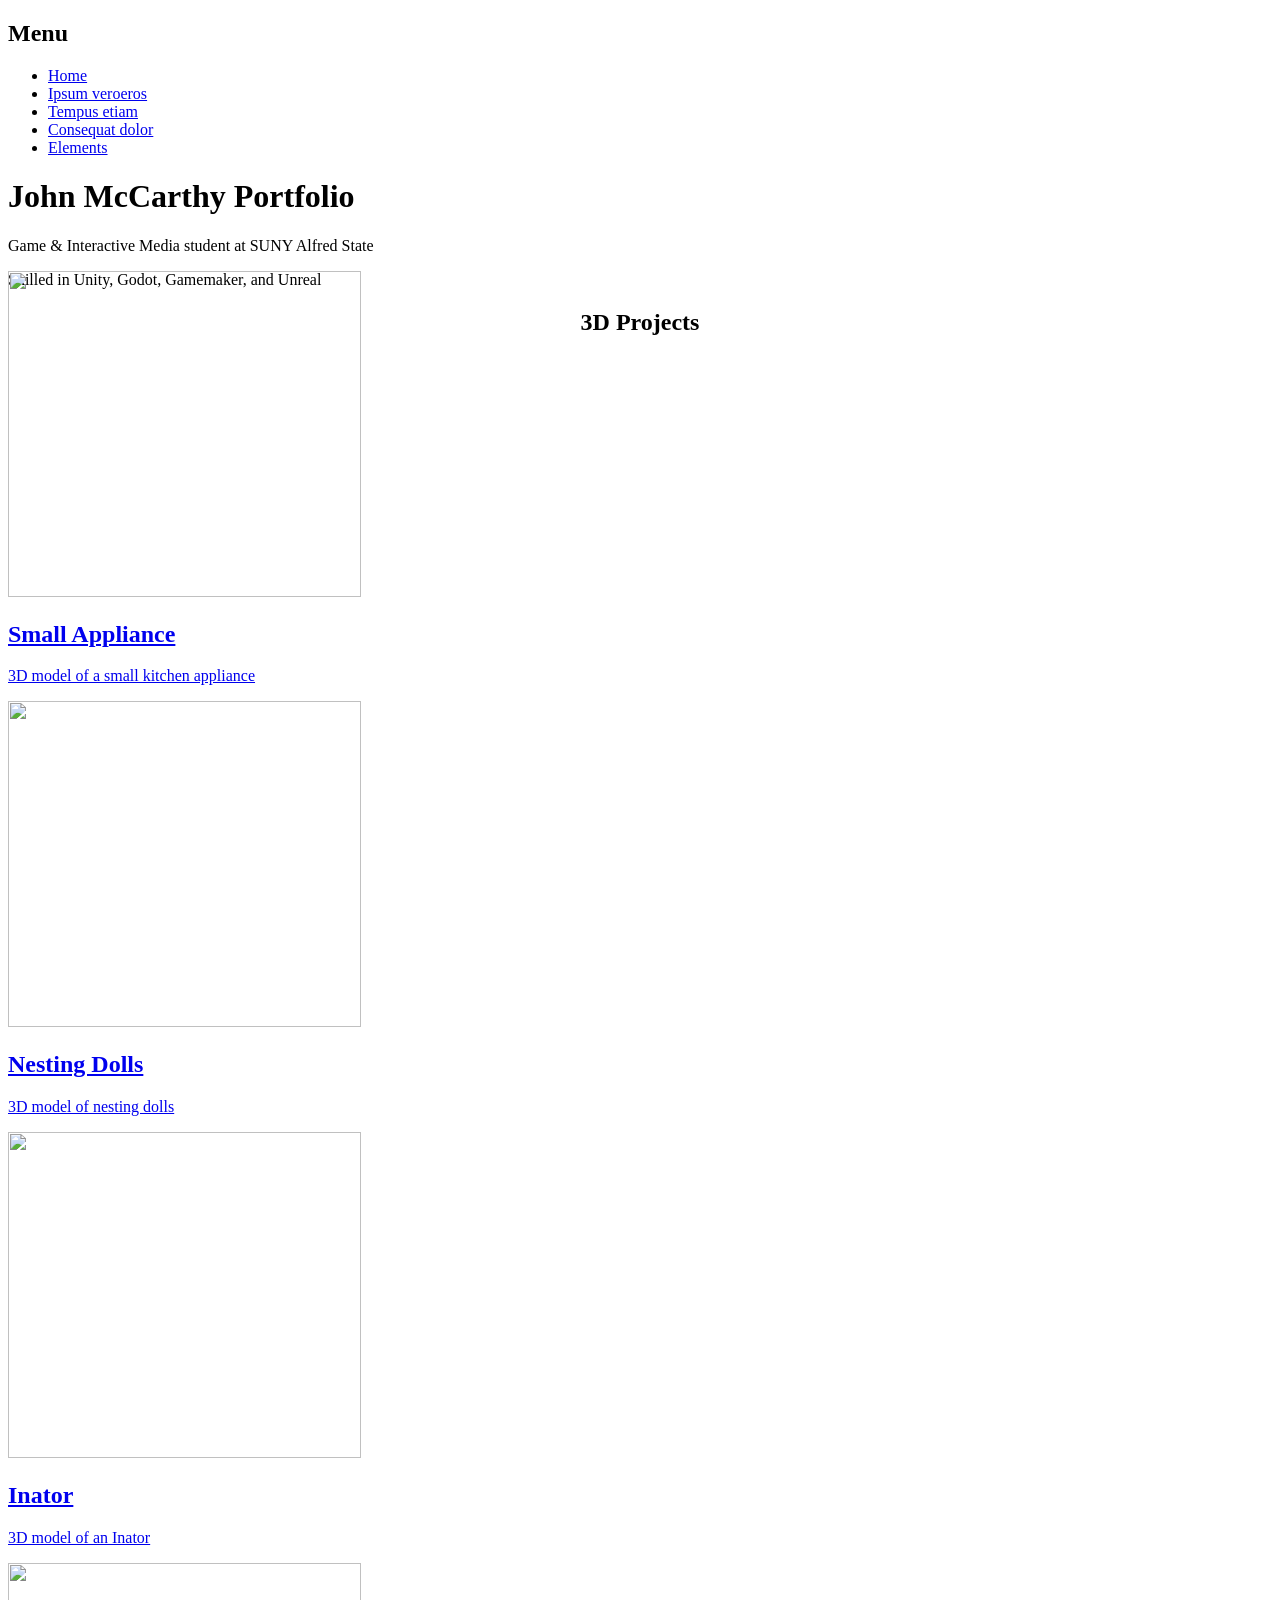
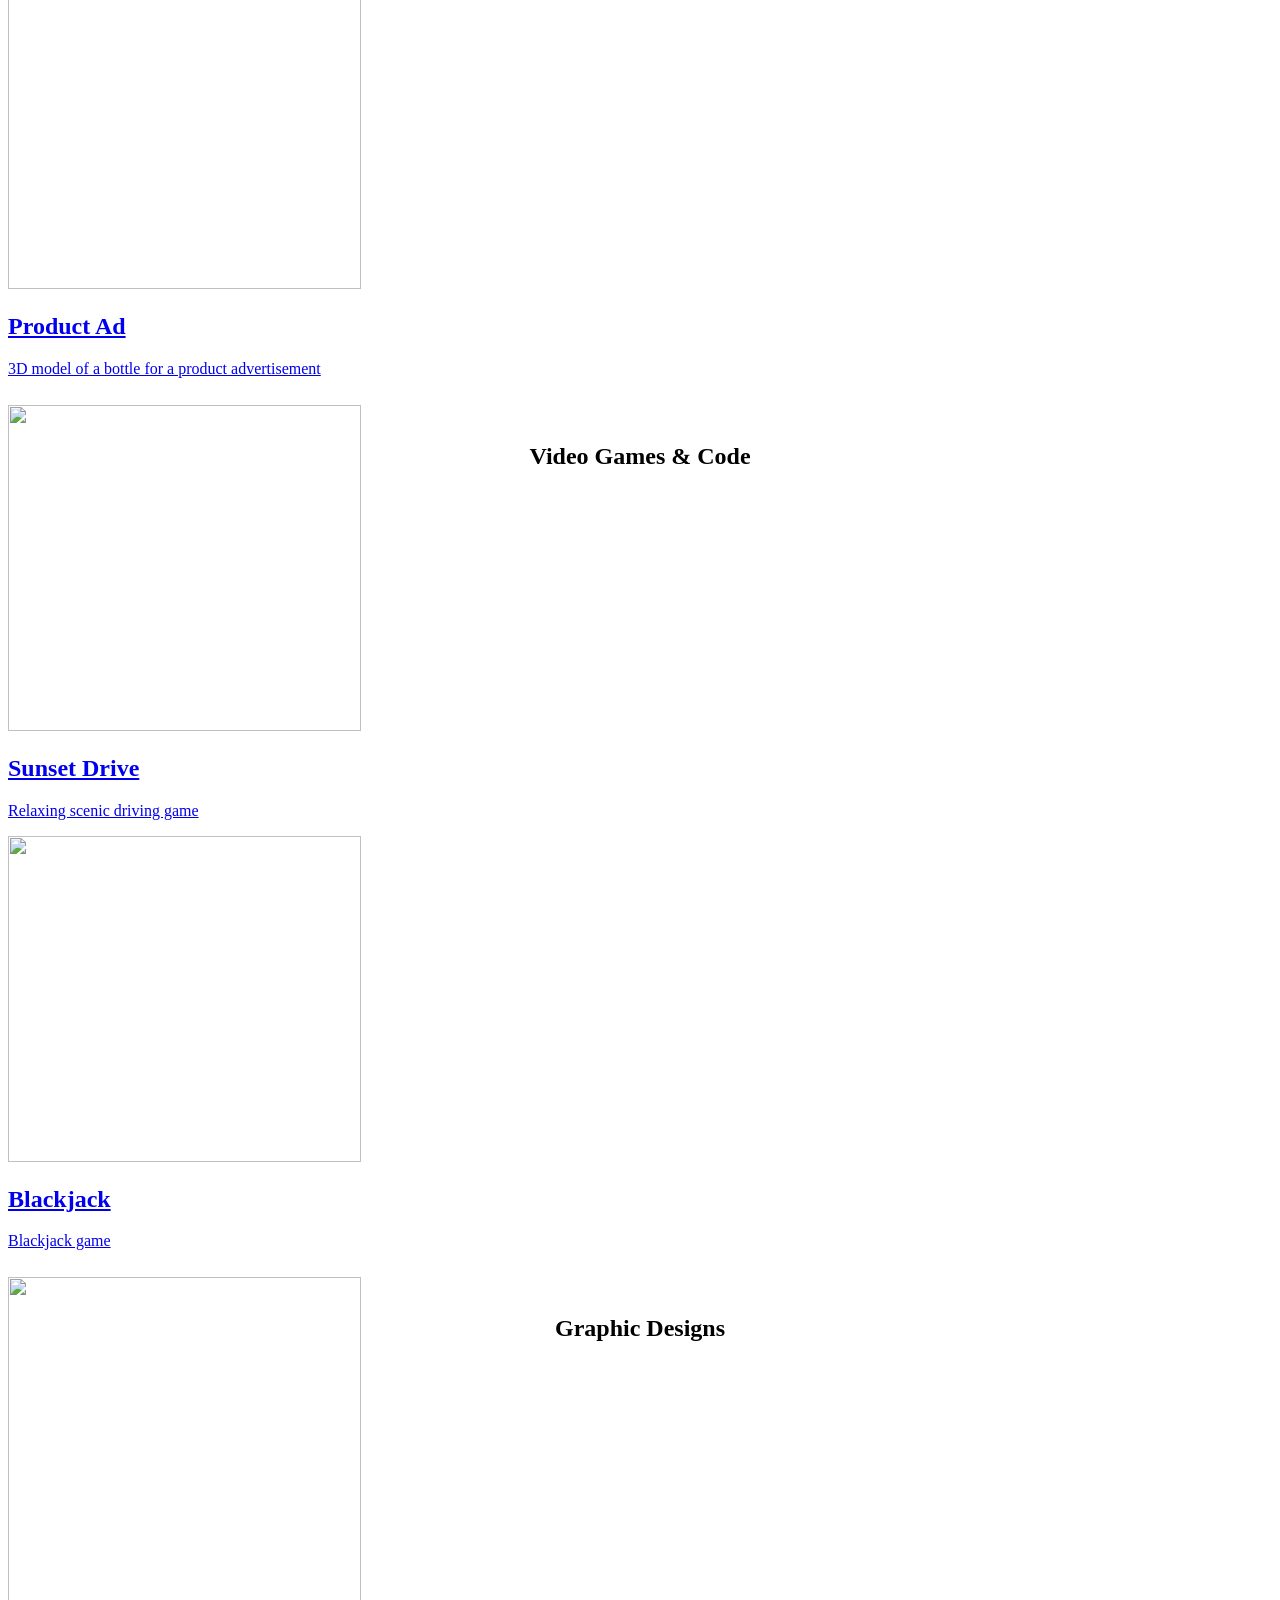
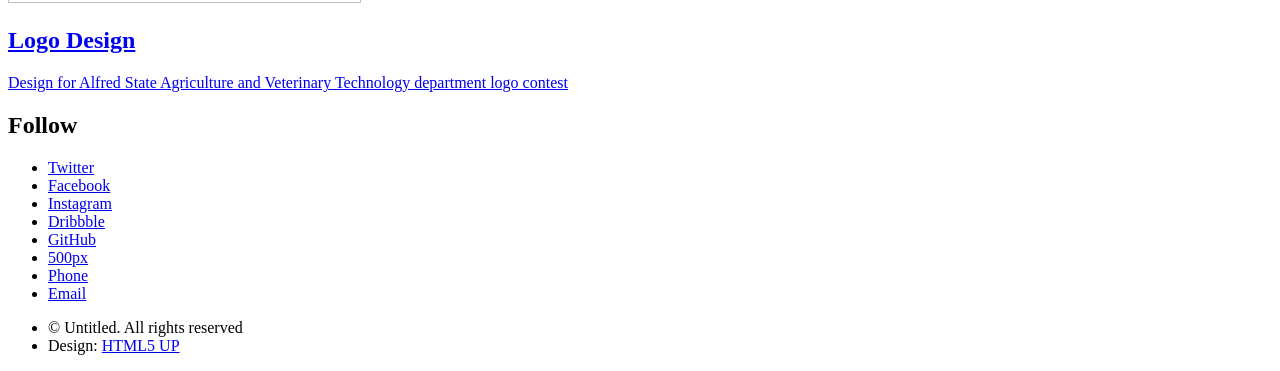
==== index.html @ ac91516c "Add files via upload Initial addition" ====
<!DOCTYPE HTML>
<!--
	Phantom by HTML5 UP
	html5up.net | @ajlkn
	Free for personal and commercial use under the CCA 3.0 license (html5up.net/license)
-->
<html>
	<head>
		<title>John McCarthy Portfolio</title>
		<meta charset="utf-8" />
		<meta name="viewport" content="width=device-width, initial-scale=1, user-scalable=no" />
		<link rel="stylesheet" href="css/main.css" />
		<noscript><link rel="stylesheet" href="css/noscript.css" /></noscript>
	</head>
	<body class="is-preload">
		<!-- Wrapper -->
			<div id="wrapper">

				<!-- Header -->
					<header id="header">
						<div class="inner">

							<!-- Logo 
								<a href="index.html" class="logo">
									<span class="symbol"><img src="images/logo.svg" alt="" /></span><span class="title">John McCarthy Portfolio</span>
								</a>-->

							<!-- Nav
								<nav>
									<ul>
										<li><a href="#menu">Menu</a></li>
									</ul>
								</nav>-->

						</div>
					</header>

				<!-- Menu -->
					<nav id="menu">
						<h2>Menu</h2>
						<ul>
							<li><a href="index.html">Home</a></li>
							<li><a href="generic.html">Ipsum veroeros</a></li>
							<li><a href="generic.html">Tempus etiam</a></li>
							<li><a href="generic.html">Consequat dolor</a></li>
							<li><a href="elements.html">Elements</a></li>
						</ul>
					</nav>

				<!-- Main -->
					<div id="main">
						<div class="inner">
							<header>
								<h1>John McCarthy Portfolio<a href="http://html5up.net"></a></h1>
								<p>Game & Interactive Media student at SUNY Alfred State</p>
								<p>Skilled in Unity, Godot, Gamemaker, and Unreal</p>
							</header>
							<h2 style = "text-align:center; margin-bottom: -65px;">3D Projects</h2>
							<section class="tiles">
								<article class="style1">
									<span class="image">
										<img src="https://res.cloudinary.com/dqn13m6me/image/upload/v1774966267/Microwave_ek4kqp.webp" alt="" width="353" height="326" />
									</span>
									<a href="smallappliance.html">
										<p></p>
										<h2>Small Appliance</h2>
										<div class="content">
											<p>3D model of a small kitchen appliance</p>
										</div>
									</a>
								</article>
								<article class="style2">
									<span class="image">
										<img src="https://res.cloudinary.com/dqn13m6me/image/upload/v1774967499/HolidayQuiz2_eivzdq.webp" alt="" width="353" height="326"/>
									</span>
									<a href="nestingdolls.html">
										<h2>Nesting Dolls</h2>
										<div class="content">
											<p>3D model of nesting dolls</p>
										</div>
									</a>
								</article>
								<article class="style3">
									<span class="image">
										<img src="https://res.cloudinary.com/dqn13m6me/image/upload/v1775075497/Inator_Inator_hykp2u.webp" alt="" width = "353" height = "326" />
									</span>
									<a href="inator.html">
										<h2>Inator</h2>
										<div class="content">
											<p>3D model of an Inator</p>
										</div>
									</a>
								</article>
								<article class="style4">
									<span class="image">
										<img src="https://res.cloudinary.com/dqn13m6me/image/upload/v1775078269/ProductAd_BottleRender_sx4efv.webp" alt="" width = "353" height = "326"/>
									</span>
									<a href="productad.html">
										<h2>Product Ad</h2>
										<div class="content">
											<p>3D model of a bottle for a product advertisement</p>
										</div>
									</a>
								</article>
							</section>
							<h2 style="text-align: center; margin-bottom: -65px; margin-top:65px;">Video Games & Code</h2>
							<section class="tiles">
								<article class="style6">
									<span class="image">
										<img src="https://res.cloudinary.com/dqn13m6me/image/upload/v1775096473/CarGame_FinalRecording-ezgif.com-optimize_fww2ag.gif" alt="" width = "353" height = "326"/>
									</span>
									<a href="cargame.html">
										<p></p>
										<h2>Sunset Drive</h2>
										<div class="content">
											<p>Relaxing scenic driving game</p>
										</div>
									</a>
								</article>
								<article class="style6">
									<span class="image">
										<img src="https://res.cloudinary.com/dqn13m6me/image/upload/v1777858137/CardGame_PrototypeFinal_iygfeg.gif" alt="" width = "353" height = "326"/>
									</span>
									<a href="blackjack.html">
										<p></p>
										<h2>Blackjack</h2>
										<div class="content">
											<p>Blackjack game</p>
										</div>
									</a>
								</article>
							</section>
							<h2 style="text-align: center; margin-bottom: -65px; margin-top:65px;">Graphic Designs</h2>
							<section class="tiles">
								<article class="style6">
									<span class="image">
										<img src="https://res.cloudinary.com/dqn13m6me/image/upload/v1777252427/McCarthyJohn_AGLogo1_tz6qyz.webp" alt="" width = "353" height = "326"/>
									</span>
									<a href="logodesign.html">
										<p></p>
										<h2>Logo Design</h2>
										<div class="content">
											<p>Design for Alfred State Agriculture and Veterinary Technology department logo contest</p>
										</div>
									</a>
								</article>
							</section>
						</div>
					</div>

				<!-- Footer -->
					<footer id="footer">
						<div class="inner">
							
							
							<section>
								<h2>Follow</h2>
								<ul class="icons">
									<li><a href="#" class="icon brands style2 fa-twitter"><span class="label">Twitter</span></a></li>
									<li><a href="#" class="icon brands style2 fa-facebook-f"><span class="label">Facebook</span></a></li>
									<li><a href="#" class="icon brands style2 fa-instagram"><span class="label">Instagram</span></a></li>
									<li><a href="#" class="icon brands style2 fa-dribbble"><span class="label">Dribbble</span></a></li>
									<li><a href="#" class="icon brands style2 fa-github"><span class="label">GitHub</span></a></li>
									<li><a href="https://www.linkedin.com/in/john-mccarthy-a7384a397" class="icon brands style2 fa-linkedin"><span class="label">500px</span></a></li>
									<li><a href="#" class="icon solid style2 fa-phone"><span class="label">Phone</span></a></li>
									<li><a href="#" class="icon solid style2 fa-envelope"><span class="label">Email</span></a></li>
								</ul>
							</section>
							<ul class="copyright">
								<li>&copy; Untitled. All rights reserved</li><li>Design: <a href="http://html5up.net">HTML5 UP</a></li>
							</ul>
						</div>
					</footer>

			</div>

		<!-- Scripts -->
			<script src="js/jquery.min.js"></script>
			<script src="js/browser.min.js"></script>
			<script src="js/breakpoints.min.js"></script>
			<script src="js/util.js"></script>
			<script src="js/main.js"></script>

	</body>
</html>
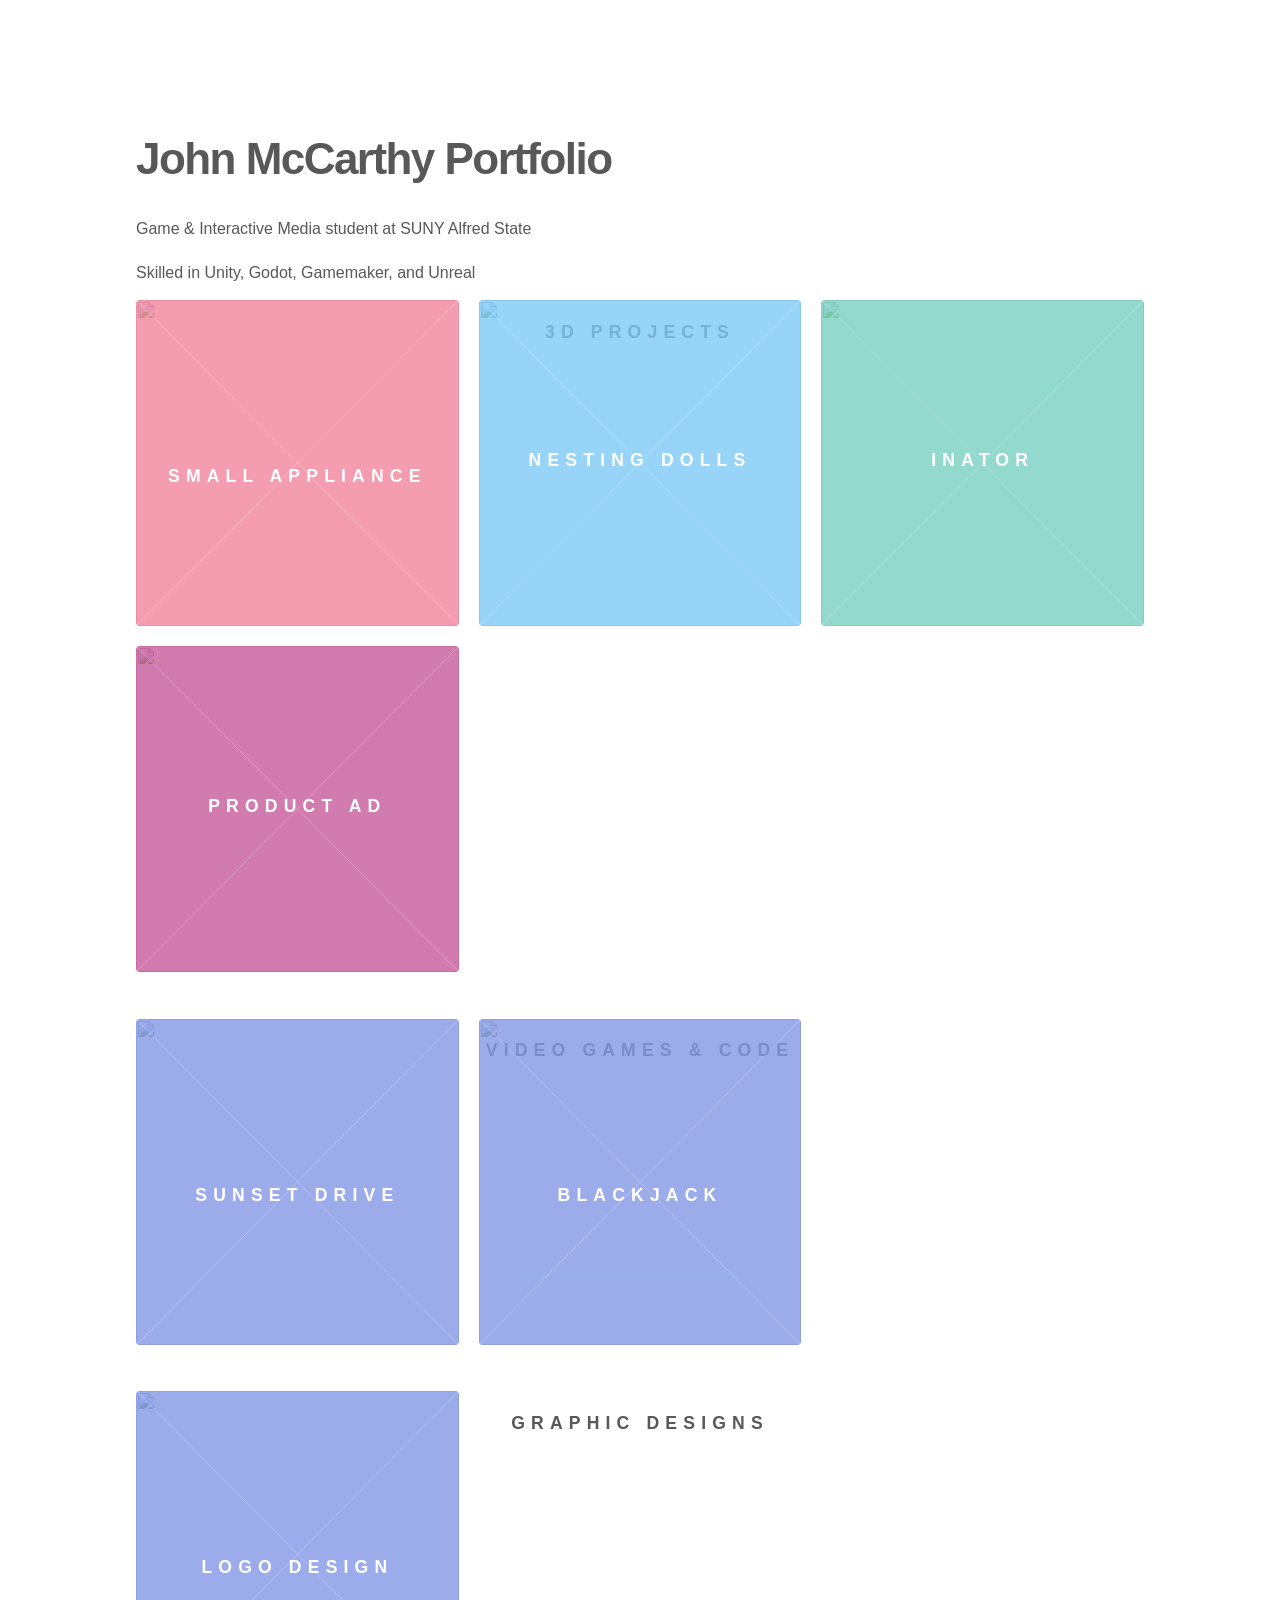
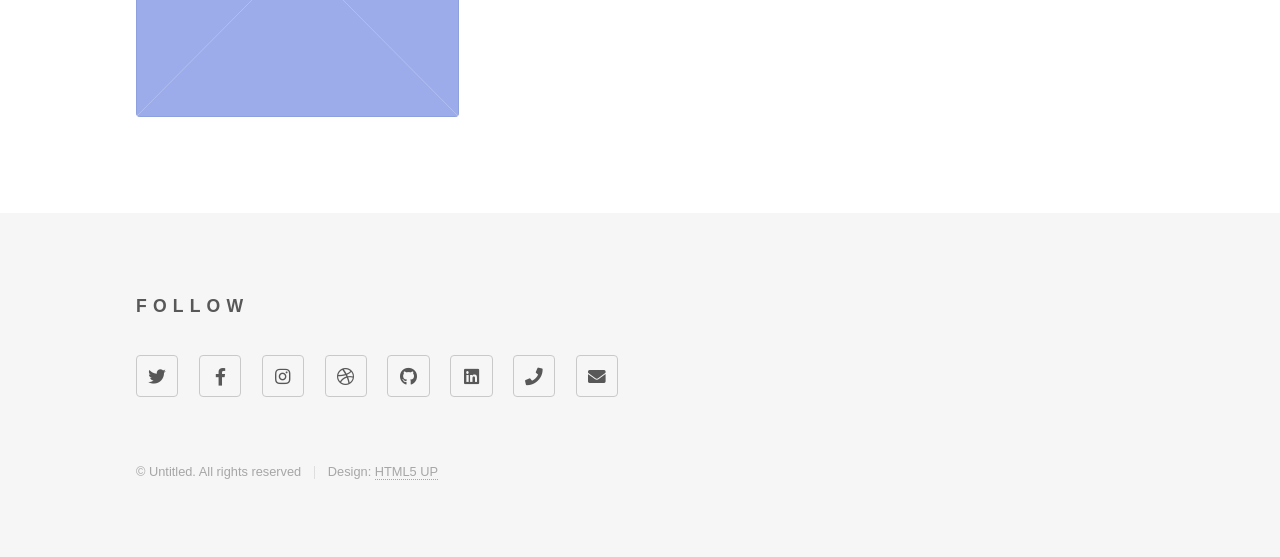
==== commit 50b6d176: "Add files via upload" ====
--- a/index.html
+++ b/index.html
@@ -9,8 +9,8 @@
 		<title>John McCarthy Portfolio</title>
 		<meta charset="utf-8" />
 		<meta name="viewport" content="width=device-width, initial-scale=1, user-scalable=no" />
-		<link rel="stylesheet" href="css/main.css" />
-		<noscript><link rel="stylesheet" href="css/noscript.css" /></noscript>
+		<link rel="stylesheet" href="assets/css/main.css" />
+		<noscript><link rel="stylesheet" href="assets/css/noscript.css" /></noscript>
 	</head>
 	<body class="is-preload">
 		<!-- Wrapper -->
@@ -175,11 +175,11 @@
 			</div>
 
 		<!-- Scripts -->
-			<script src="js/jquery.min.js"></script>
-			<script src="js/browser.min.js"></script>
-			<script src="js/breakpoints.min.js"></script>
-			<script src="js/util.js"></script>
-			<script src="js/main.js"></script>
+			<script src="assets/js/jquery.min.js"></script>
+			<script src="assets/js/browser.min.js"></script>
+			<script src="assets/js/breakpoints.min.js"></script>
+			<script src="assets/js/util.js"></script>
+			<script src="assets/js/main.js"></script>
 
 	</body>
 </html>
--- a/assets/css/main.css
+++ b/assets/css/main.css
@@ -0,0 +1,3358 @@
+@import url(fontawesome-all.min.css);
+@import url("https://fonts.googleapis.com/css?family=Source+Sans+Pro:300,700,900");
+
+/*
+	Phantom by HTML5 UP
+	html5up.net | @ajlkn
+	Free for personal and commercial use under the CCA 3.0 license (html5up.net/license)
+*/
+
+html, body, div, span, applet, object,
+iframe, h1, h2, h3, h4, h5, h6, p, blockquote,
+pre, a, abbr, acronym, address, big, cite,
+code, del, dfn, em, img, ins, kbd, q, s, samp,
+small, strike, strong, sub, sup, tt, var, b,
+u, i, center, dl, dt, dd, ol, ul, li, fieldset,
+form, label, legend, table, caption, tbody,
+tfoot, thead, tr, th, td, article, aside,
+canvas, details, embed, figure, figcaption,
+footer, header, hgroup, menu, nav, output, ruby,
+section, summary, time, mark, audio, video {
+	margin: 0;
+	padding: 0;
+	border: 0;
+	font-size: 100%;
+	font: inherit;
+	vertical-align: baseline;}
+
+article, aside, details, figcaption, figure,
+footer, header, hgroup, menu, nav, section {
+	display: block;}
+
+body {
+	line-height: 1;
+}
+
+ol, ul {
+	list-style: none;
+}
+
+blockquote, q {
+	quotes: none;
+}
+
+	blockquote:before, blockquote:after, q:before, q:after {
+		content: '';
+		content: none;
+	}
+
+table {
+	border-collapse: collapse;
+	border-spacing: 0;
+}
+
+body {
+	-webkit-text-size-adjust: none;
+}
+
+mark {
+	background-color: transparent;
+	color: inherit;
+}
+
+input::-moz-focus-inner {
+	border: 0;
+	padding: 0;
+}
+
+input, select, textarea {
+	-moz-appearance: none;
+	-webkit-appearance: none;
+	-ms-appearance: none;
+	appearance: none;
+}
+
+/* Basic */
+
+	@-ms-viewport {
+		width: device-width;
+	}
+
+	body {
+		-ms-overflow-style: scrollbar;
+	}
+
+	@media screen and (max-width: 480px) {
+
+		html, body {
+			min-width: 320px;
+		}
+
+	}
+
+	html {
+		box-sizing: border-box;
+	}
+
+	*, *:before, *:after {
+		box-sizing: inherit;
+	}
+
+	body {
+		background: #ffffff;
+	}
+
+		body.is-preload *, body.is-preload *:before, body.is-preload *:after {
+			-moz-animation: none !important;
+			-webkit-animation: none !important;
+			-ms-animation: none !important;
+			animation: none !important;
+			-moz-transition: none !important;
+			-webkit-transition: none !important;
+			-ms-transition: none !important;
+			transition: none !important;
+		}
+
+/* Type */
+
+	body, input, select, textarea {
+		color: #585858;
+		font-family: "Source Sans Pro", Helvetica, sans-serif;
+		font-size: 16pt;
+		font-weight: 300;
+		line-height: 1.75;
+	}
+
+		@media screen and (max-width: 1680px) {
+
+			body, input, select, textarea {
+				font-size: 14pt;
+			}
+
+		}
+
+		@media screen and (max-width: 1280px) {
+
+			body, input, select, textarea {
+				font-size: 12pt;
+			}
+
+		}
+
+	a {
+		-moz-transition: border-bottom-color 0.2s ease, color 0.2s ease;
+		-webkit-transition: border-bottom-color 0.2s ease, color 0.2s ease;
+		-ms-transition: border-bottom-color 0.2s ease, color 0.2s ease;
+		transition: border-bottom-color 0.2s ease, color 0.2s ease;
+		text-decoration: none;
+		color: #585858;
+		border-bottom: dotted 1px rgba(88, 88, 88, 0.5);
+	}
+
+		a:hover {
+			border-bottom-color: transparent;
+			color: #f2849e !important;
+		}
+
+	strong, b {
+		font-weight: 900;
+	}
+
+	em, i {
+		font-style: italic;
+	}
+
+	p {
+		margin: 0 0 2em 0;
+	}
+
+	h1 {
+		font-size: 2.75em;
+		font-weight: 700;
+		line-height: 1.3;
+		margin: 0 0 1em 0;
+		letter-spacing: -0.035em;
+	}
+
+		h1 a {
+			color: inherit;
+		}
+
+		@media screen and (max-width: 736px) {
+
+			h1 {
+				font-size: 2em;
+				margin: 0 0 1em 0;
+			}
+
+		}
+
+		@media screen and (max-width: 360px) {
+
+			h1 {
+				font-size: 1.75em;
+			}
+
+		}
+
+	h2, h3, h4, h5, h6 {
+		font-weight: 900;
+		line-height: 1.5;
+		margin: 0 0 2em 0;
+		text-transform: uppercase;
+		letter-spacing: 0.35em;
+	}
+
+		h2 a, h3 a, h4 a, h5 a, h6 a {
+			color: inherit;
+		}
+
+	h2 {
+		font-size: 1.1em;
+	}
+
+	h3 {
+		font-size: 1em;
+	}
+
+	h4 {
+		font-size: 0.8em;
+	}
+
+	h5 {
+		font-size: 0.8em;
+	}
+
+	h6 {
+		font-size: 0.8em;
+	}
+
+	@media screen and (max-width: 980px) {
+
+		h1 br, h2 br, h3 br, h4 br, h5 br, h6 br {
+			display: none;
+		}
+
+	}
+
+	@media screen and (max-width: 736px) {
+
+		h2 {
+			font-size: 1em;
+		}
+
+		h3 {
+			font-size: 0.8em;
+		}
+
+	}
+
+	sub {
+		font-size: 0.8em;
+		position: relative;
+		top: 0.5em;
+	}
+
+	sup {
+		font-size: 0.8em;
+		position: relative;
+		top: -0.5em;
+	}
+
+	blockquote {
+		border-left: solid 4px #c9c9c9;
+		font-style: italic;
+		margin: 0 0 2em 0;
+		padding: 0.5em 0 0.5em 2em;
+	}
+
+	code {
+		background: rgba(144, 144, 144, 0.075);
+		border-radius: 4px;
+		border: solid 1px #c9c9c9;
+		font-family: "Courier New", monospace;
+		font-size: 0.9em;
+		margin: 0 0.25em;
+		padding: 0.25em 0.65em;
+	}
+
+	pre {
+		-webkit-overflow-scrolling: touch;
+		font-family: "Courier New", monospace;
+		font-size: 0.9em;
+		margin: 0 0 2em 0;
+	}
+
+		pre code {
+			display: block;
+			line-height: 1.75;
+			padding: 1em 1.5em;
+			overflow-x: auto;
+		}
+
+	hr {
+		border: 0;
+		border-bottom: solid 1px #c9c9c9;
+		margin: 2em 0;
+	}
+
+		hr.major {
+			margin: 3em 0;
+		}
+
+	.align-left {
+		text-align: left;
+	}
+
+	.align-center {
+		text-align: center;
+	}
+
+	.align-right {
+		text-align: right;
+	}
+/* Container */
+
+	.container{
+		display : flex;
+		justify-content: center;
+		align-items: center;
+		margin-left: 50px;
+		margin-right: 50px;
+	}
+/* Row */
+
+	.row {
+		display: flex;
+		flex-wrap: wrap;
+		box-sizing: border-box;
+		align-items: stretch;
+	}
+
+		.row > * {
+			box-sizing: border-box;
+		}
+
+		.row.gtr-uniform > * > :last-child {
+			margin-bottom: 0;
+		}
+
+		.row.aln-left {
+			justify-content: flex-start;
+		}
+
+		.row.aln-center {
+			justify-content: center;
+		}
+
+		.row.aln-right {
+			justify-content: flex-end;
+		}
+
+		.row.aln-top {
+			align-items: flex-start;
+		}
+
+		.row.aln-middle {
+			align-items: center;
+		}
+
+		.row.aln-bottom {
+			align-items: flex-end;
+		}
+
+		.row > .imp {
+			order: -1;
+		}
+
+		.row > .col-1 {
+			width: 8.33333%;
+		}
+
+		.row > .off-1 {
+			margin-left: 8.33333%;
+		}
+
+		.row > .col-2 {
+			width: 16.66667%;
+		}
+
+		.row > .off-2 {
+			margin-left: 16.66667%;
+		}
+
+		.row > .col-3 {
+			width: 25%;
+		}
+
+		.row > .off-3 {
+			margin-left: 25%;
+		}
+
+		.row > .col-4 {
+			width: 33.33333%;
+		}
+
+		.row > .off-4 {
+			margin-left: 33.33333%;
+		}
+
+		.row > .col-5 {
+			width: 41.66667%;
+		}
+
+		.row > .off-5 {
+			margin-left: 41.66667%;
+		}
+
+		.row > .col-6 {
+			width: 50%;
+		}
+
+		.row > .off-6 {
+			margin-left: 50%;
+		}
+
+		.row > .col-7 {
+			width: 58.33333%;
+		}
+
+		.row > .off-7 {
+			margin-left: 58.33333%;
+		}
+
+		.row > .col-8 {
+			width: 66.66667%;
+		}
+
+		.row > .off-8 {
+			margin-left: 66.66667%;
+		}
+
+		.row > .col-9 {
+			width: 75%;
+		}
+
+		.row > .off-9 {
+			margin-left: 75%;
+		}
+
+		.row > .col-10 {
+			width: 83.33333%;
+		}
+
+		.row > .off-10 {
+			margin-left: 83.33333%;
+		}
+
+		.row > .col-11 {
+			width: 91.66667%;
+		}
+
+		.row > .off-11 {
+			margin-left: 91.66667%;
+		}
+
+		.row > .col-12 {
+			width: 100%;
+		}
+
+		.row > .off-12 {
+			margin-left: 100%;
+		}
+
+		.row.gtr-0 {
+			margin-top: 0;
+			margin-left: 0em;
+		}
+
+			.row.gtr-0 > * {
+				padding: 0 0 0 0em;
+			}
+
+			.row.gtr-0.gtr-uniform {
+				margin-top: 0em;
+			}
+
+				.row.gtr-0.gtr-uniform > * {
+					padding-top: 0em;
+				}
+
+		.row.gtr-25 {
+			margin-top: 0;
+			margin-left: -0.5em;
+		}
+
+			.row.gtr-25 > * {
+				padding: 0 0 0 0.5em;
+			}
+
+			.row.gtr-25.gtr-uniform {
+				margin-top: -0.5em;
+			}
+
+				.row.gtr-25.gtr-uniform > * {
+					padding-top: 0.5em;
+				}
+
+		.row.gtr-50 {
+			margin-top: 0;
+			margin-left: -1em;
+		}
+
+			.row.gtr-50 > * {
+				padding: 0 0 0 1em;
+			}
+
+			.row.gtr-50.gtr-uniform {
+				margin-top: -1em;
+			}
+
+				.row.gtr-50.gtr-uniform > * {
+					padding-top: 1em;
+				}
+
+		.row {
+			margin-top: 0;
+			margin-left: -2em;
+		}
+
+			.row > * {
+				padding: 0 0 0 2em;
+			}
+
+			.row.gtr-uniform {
+				margin-top: -2em;
+			}
+
+				.row.gtr-uniform > * {
+					padding-top: 2em;
+				}
+
+		.row.gtr-150 {
+			margin-top: 0;
+			margin-left: -3em;
+		}
+
+			.row.gtr-150 > * {
+				padding: 0 0 0 3em;
+			}
+
+			.row.gtr-150.gtr-uniform {
+				margin-top: -3em;
+			}
+
+				.row.gtr-150.gtr-uniform > * {
+					padding-top: 3em;
+				}
+
+		.row.gtr-200 {
+			margin-top: 0;
+			margin-left: -4em;
+		}
+
+			.row.gtr-200 > * {
+				padding: 0 0 0 4em;
+			}
+
+			.row.gtr-200.gtr-uniform {
+				margin-top: -4em;
+			}
+
+				.row.gtr-200.gtr-uniform > * {
+					padding-top: 4em;
+				}
+
+		@media screen and (max-width: 1680px) {
+
+			.row {
+				display: flex;
+				flex-wrap: wrap;
+				box-sizing: border-box;
+				align-items: stretch;
+			}
+
+				.row > * {
+					box-sizing: border-box;
+				}
+
+				.row.gtr-uniform > * > :last-child {
+					margin-bottom: 0;
+				}
+
+				.row.aln-left {
+					justify-content: flex-start;
+				}
+
+				.row.aln-center {
+					justify-content: center;
+				}
+
+				.row.aln-right {
+					justify-content: flex-end;
+				}
+
+				.row.aln-top {
+					align-items: flex-start;
+				}
+
+				.row.aln-middle {
+					align-items: center;
+				}
+
+				.row.aln-bottom {
+					align-items: flex-end;
+				}
+
+				.row > .imp-xlarge {
+					order: -1;
+				}
+
+				.row > .col-1-xlarge {
+					width: 8.33333%;
+				}
+
+				.row > .off-1-xlarge {
+					margin-left: 8.33333%;
+				}
+
+				.row > .col-2-xlarge {
+					width: 16.66667%;
+				}
+
+				.row > .off-2-xlarge {
+					margin-left: 16.66667%;
+				}
+
+				.row > .col-3-xlarge {
+					width: 25%;
+				}
+
+				.row > .off-3-xlarge {
+					margin-left: 25%;
+				}
+
+				.row > .col-4-xlarge {
+					width: 33.33333%;
+				}
+
+				.row > .off-4-xlarge {
+					margin-left: 33.33333%;
+				}
+
+				.row > .col-5-xlarge {
+					width: 41.66667%;
+				}
+
+				.row > .off-5-xlarge {
+					margin-left: 41.66667%;
+				}
+
+				.row > .col-6-xlarge {
+					width: 50%;
+				}
+
+				.row > .off-6-xlarge {
+					margin-left: 50%;
+				}
+
+				.row > .col-7-xlarge {
+					width: 58.33333%;
+				}
+
+				.row > .off-7-xlarge {
+					margin-left: 58.33333%;
+				}
+
+				.row > .col-8-xlarge {
+					width: 66.66667%;
+				}
+
+				.row > .off-8-xlarge {
+					margin-left: 66.66667%;
+				}
+
+				.row > .col-9-xlarge {
+					width: 75%;
+				}
+
+				.row > .off-9-xlarge {
+					margin-left: 75%;
+				}
+
+				.row > .col-10-xlarge {
+					width: 83.33333%;
+				}
+
+				.row > .off-10-xlarge {
+					margin-left: 83.33333%;
+				}
+
+				.row > .col-11-xlarge {
+					width: 91.66667%;
+				}
+
+				.row > .off-11-xlarge {
+					margin-left: 91.66667%;
+				}
+
+				.row > .col-12-xlarge {
+					width: 100%;
+				}
+
+				.row > .off-12-xlarge {
+					margin-left: 100%;
+				}
+
+				.row.gtr-0 {
+					margin-top: 0;
+					margin-left: 0em;
+				}
+
+					.row.gtr-0 > * {
+						padding: 0 0 0 0em;
+					}
+
+					.row.gtr-0.gtr-uniform {
+						margin-top: 0em;
+					}
+
+						.row.gtr-0.gtr-uniform > * {
+							padding-top: 0em;
+						}
+
+				.row.gtr-25 {
+					margin-top: 0;
+					margin-left: -0.5em;
+				}
+
+					.row.gtr-25 > * {
+						padding: 0 0 0 0.5em;
+					}
+
+					.row.gtr-25.gtr-uniform {
+						margin-top: -0.5em;
+					}
+
+						.row.gtr-25.gtr-uniform > * {
+							padding-top: 0.5em;
+						}
+
+				.row.gtr-50 {
+					margin-top: 0;
+					margin-left: -1em;
+				}
+
+					.row.gtr-50 > * {
+						padding: 0 0 0 1em;
+					}
+
+					.row.gtr-50.gtr-uniform {
+						margin-top: -1em;
+					}
+
+						.row.gtr-50.gtr-uniform > * {
+							padding-top: 1em;
+						}
+
+				.row {
+					margin-top: 0;
+					margin-left: -2em;
+				}
+
+					.row > * {
+						padding: 0 0 0 2em;
+					}
+
+					.row.gtr-uniform {
+						margin-top: -2em;
+					}
+
+						.row.gtr-uniform > * {
+							padding-top: 2em;
+						}
+
+				.row.gtr-150 {
+					margin-top: 0;
+					margin-left: -3em;
+				}
+
+					.row.gtr-150 > * {
+						padding: 0 0 0 3em;
+					}
+
+					.row.gtr-150.gtr-uniform {
+						margin-top: -3em;
+					}
+
+						.row.gtr-150.gtr-uniform > * {
+							padding-top: 3em;
+						}
+
+				.row.gtr-200 {
+					margin-top: 0;
+					margin-left: -4em;
+				}
+
+					.row.gtr-200 > * {
+						padding: 0 0 0 4em;
+					}
+
+					.row.gtr-200.gtr-uniform {
+						margin-top: -4em;
+					}
+
+						.row.gtr-200.gtr-uniform > * {
+							padding-top: 4em;
+						}
+
+		}
+
+		@media screen and (max-width: 1280px) {
+
+			.row {
+				display: flex;
+				flex-wrap: wrap;
+				box-sizing: border-box;
+				align-items: stretch;
+			}
+
+				.row > * {
+					box-sizing: border-box;
+				}
+
+				.row.gtr-uniform > * > :last-child {
+					margin-bottom: 0;
+				}
+
+				.row.aln-left {
+					justify-content: flex-start;
+				}
+
+				.row.aln-center {
+					justify-content: center;
+				}
+
+				.row.aln-right {
+					justify-content: flex-end;
+				}
+
+				.row.aln-top {
+					align-items: flex-start;
+				}
+
+				.row.aln-middle {
+					align-items: center;
+				}
+
+				.row.aln-bottom {
+					align-items: flex-end;
+				}
+
+				.row > .imp-large {
+					order: -1;
+				}
+
+				.row > .col-1-large {
+					width: 8.33333%;
+				}
+
+				.row > .off-1-large {
+					margin-left: 8.33333%;
+				}
+
+				.row > .col-2-large {
+					width: 16.66667%;
+				}
+
+				.row > .off-2-large {
+					margin-left: 16.66667%;
+				}
+
+				.row > .col-3-large {
+					width: 25%;
+				}
+
+				.row > .off-3-large {
+					margin-left: 25%;
+				}
+
+				.row > .col-4-large {
+					width: 33.33333%;
+				}
+
+				.row > .off-4-large {
+					margin-left: 33.33333%;
+				}
+
+				.row > .col-5-large {
+					width: 41.66667%;
+				}
+
+				.row > .off-5-large {
+					margin-left: 41.66667%;
+				}
+
+				.row > .col-6-large {
+					width: 50%;
+				}
+
+				.row > .off-6-large {
+					margin-left: 50%;
+				}
+
+				.row > .col-7-large {
+					width: 58.33333%;
+				}
+
+				.row > .off-7-large {
+					margin-left: 58.33333%;
+				}
+
+				.row > .col-8-large {
+					width: 66.66667%;
+				}
+
+				.row > .off-8-large {
+					margin-left: 66.66667%;
+				}
+
+				.row > .col-9-large {
+					width: 75%;
+				}
+
+				.row > .off-9-large {
+					margin-left: 75%;
+				}
+
+				.row > .col-10-large {
+					width: 83.33333%;
+				}
+
+				.row > .off-10-large {
+					margin-left: 83.33333%;
+				}
+
+				.row > .col-11-large {
+					width: 91.66667%;
+				}
+
+				.row > .off-11-large {
+					margin-left: 91.66667%;
+				}
+
+				.row > .col-12-large {
+					width: 100%;
+				}
+
+				.row > .off-12-large {
+					margin-left: 100%;
+				}
+
+				.row.gtr-0 {
+					margin-top: 0;
+					margin-left: 0em;
+				}
+
+					.row.gtr-0 > * {
+						padding: 0 0 0 0em;
+					}
+
+					.row.gtr-0.gtr-uniform {
+						margin-top: 0em;
+					}
+
+						.row.gtr-0.gtr-uniform > * {
+							padding-top: 0em;
+						}
+
+				.row.gtr-25 {
+					margin-top: 0;
+					margin-left: -0.5em;
+				}
+
+					.row.gtr-25 > * {
+						padding: 0 0 0 0.5em;
+					}
+
+					.row.gtr-25.gtr-uniform {
+						margin-top: -0.5em;
+					}
+
+						.row.gtr-25.gtr-uniform > * {
+							padding-top: 0.5em;
+						}
+
+				.row.gtr-50 {
+					margin-top: 0;
+					margin-left: -1em;
+				}
+
+					.row.gtr-50 > * {
+						padding: 0 0 0 1em;
+					}
+
+					.row.gtr-50.gtr-uniform {
+						margin-top: -1em;
+					}
+
+						.row.gtr-50.gtr-uniform > * {
+							padding-top: 1em;
+						}
+
+				.row {
+					margin-top: 0;
+					margin-left: -2em;
+				}
+
+					.row > * {
+						padding: 0 0 0 2em;
+					}
+
+					.row.gtr-uniform {
+						margin-top: -2em;
+					}
+
+						.row.gtr-uniform > * {
+							padding-top: 2em;
+						}
+
+				.row.gtr-150 {
+					margin-top: 0;
+					margin-left: -3em;
+				}
+
+					.row.gtr-150 > * {
+						padding: 0 0 0 3em;
+					}
+
+					.row.gtr-150.gtr-uniform {
+						margin-top: -3em;
+					}
+
+						.row.gtr-150.gtr-uniform > * {
+							padding-top: 3em;
+						}
+
+				.row.gtr-200 {
+					margin-top: 0;
+					margin-left: -4em;
+				}
+
+					.row.gtr-200 > * {
+						padding: 0 0 0 4em;
+					}
+
+					.row.gtr-200.gtr-uniform {
+						margin-top: -4em;
+					}
+
+						.row.gtr-200.gtr-uniform > * {
+							padding-top: 4em;
+						}
+
+		}
+
+		@media screen and (max-width: 980px) {
+
+			.row {
+				display: flex;
+				flex-wrap: wrap;
+				box-sizing: border-box;
+				align-items: stretch;
+			}
+
+				.row > * {
+					box-sizing: border-box;
+				}
+
+				.row.gtr-uniform > * > :last-child {
+					margin-bottom: 0;
+				}
+
+				.row.aln-left {
+					justify-content: flex-start;
+				}
+
+				.row.aln-center {
+					justify-content: center;
+				}
+
+				.row.aln-right {
+					justify-content: flex-end;
+				}
+
+				.row.aln-top {
+					align-items: flex-start;
+				}
+
+				.row.aln-middle {
+					align-items: center;
+				}
+
+				.row.aln-bottom {
+					align-items: flex-end;
+				}
+
+				.row > .imp-medium {
+					order: -1;
+				}
+
+				.row > .col-1-medium {
+					width: 8.33333%;
+				}
+
+				.row > .off-1-medium {
+					margin-left: 8.33333%;
+				}
+
+				.row > .col-2-medium {
+					width: 16.66667%;
+				}
+
+				.row > .off-2-medium {
+					margin-left: 16.66667%;
+				}
+
+				.row > .col-3-medium {
+					width: 25%;
+				}
+
+				.row > .off-3-medium {
+					margin-left: 25%;
+				}
+
+				.row > .col-4-medium {
+					width: 33.33333%;
+				}
+
+				.row > .off-4-medium {
+					margin-left: 33.33333%;
+				}
+
+				.row > .col-5-medium {
+					width: 41.66667%;
+				}
+
+				.row > .off-5-medium {
+					margin-left: 41.66667%;
+				}
+
+				.row > .col-6-medium {
+					width: 50%;
+				}
+
+				.row > .off-6-medium {
+					margin-left: 50%;
+				}
+
+				.row > .col-7-medium {
+					width: 58.33333%;
+				}
+
+				.row > .off-7-medium {
+					margin-left: 58.33333%;
+				}
+
+				.row > .col-8-medium {
+					width: 66.66667%;
+				}
+
+				.row > .off-8-medium {
+					margin-left: 66.66667%;
+				}
+
+				.row > .col-9-medium {
+					width: 75%;
+				}
+
+				.row > .off-9-medium {
+					margin-left: 75%;
+				}
+
+				.row > .col-10-medium {
+					width: 83.33333%;
+				}
+
+				.row > .off-10-medium {
+					margin-left: 83.33333%;
+				}
+
+				.row > .col-11-medium {
+					width: 91.66667%;
+				}
+
+				.row > .off-11-medium {
+					margin-left: 91.66667%;
+				}
+
+				.row > .col-12-medium {
+					width: 100%;
+				}
+
+				.row > .off-12-medium {
+					margin-left: 100%;
+				}
+
+				.row.gtr-0 {
+					margin-top: 0;
+					margin-left: 0em;
+				}
+
+					.row.gtr-0 > * {
+						padding: 0 0 0 0em;
+					}
+
+					.row.gtr-0.gtr-uniform {
+						margin-top: 0em;
+					}
+
+						.row.gtr-0.gtr-uniform > * {
+							padding-top: 0em;
+						}
+
+				.row.gtr-25 {
+					margin-top: 0;
+					margin-left: -0.375em;
+				}
+
+					.row.gtr-25 > * {
+						padding: 0 0 0 0.375em;
+					}
+
+					.row.gtr-25.gtr-uniform {
+						margin-top: -0.375em;
+					}
+
+						.row.gtr-25.gtr-uniform > * {
+							padding-top: 0.375em;
+						}
+
+				.row.gtr-50 {
+					margin-top: 0;
+					margin-left: -0.75em;
+				}
+
+					.row.gtr-50 > * {
+						padding: 0 0 0 0.75em;
+					}
+
+					.row.gtr-50.gtr-uniform {
+						margin-top: -0.75em;
+					}
+
+						.row.gtr-50.gtr-uniform > * {
+							padding-top: 0.75em;
+						}
+
+				.row {
+					margin-top: 0;
+					margin-left: -1.5em;
+				}
+
+					.row > * {
+						padding: 0 0 0 1.5em;
+					}
+
+					.row.gtr-uniform {
+						margin-top: -1.5em;
+					}
+
+						.row.gtr-uniform > * {
+							padding-top: 1.5em;
+						}
+
+				.row.gtr-150 {
+					margin-top: 0;
+					margin-left: -2.25em;
+				}
+
+					.row.gtr-150 > * {
+						padding: 0 0 0 2.25em;
+					}
+
+					.row.gtr-150.gtr-uniform {
+						margin-top: -2.25em;
+					}
+
+						.row.gtr-150.gtr-uniform > * {
+							padding-top: 2.25em;
+						}
+
+				.row.gtr-200 {
+					margin-top: 0;
+					margin-left: -3em;
+				}
+
+					.row.gtr-200 > * {
+						padding: 0 0 0 3em;
+					}
+
+					.row.gtr-200.gtr-uniform {
+						margin-top: -3em;
+					}
+
+						.row.gtr-200.gtr-uniform > * {
+							padding-top: 3em;
+						}
+
+		}
+
+		@media screen and (max-width: 736px) {
+
+			.row {
+				display: flex;
+				flex-wrap: wrap;
+				box-sizing: border-box;
+				align-items: stretch;
+			}
+
+				.row > * {
+					box-sizing: border-box;
+				}
+
+				.row.gtr-uniform > * > :last-child {
+					margin-bottom: 0;
+				}
+
+				.row.aln-left {
+					justify-content: flex-start;
+				}
+
+				.row.aln-center {
+					justify-content: center;
+				}
+
+				.row.aln-right {
+					justify-content: flex-end;
+				}
+
+				.row.aln-top {
+					align-items: flex-start;
+				}
+
+				.row.aln-middle {
+					align-items: center;
+				}
+
+				.row.aln-bottom {
+					align-items: flex-end;
+				}
+
+				.row > .imp-small {
+					order: -1;
+				}
+
+				.row > .col-1-small {
+					width: 8.33333%;
+				}
+
+				.row > .off-1-small {
+					margin-left: 8.33333%;
+				}
+
+				.row > .col-2-small {
+					width: 16.66667%;
+				}
+
+				.row > .off-2-small {
+					margin-left: 16.66667%;
+				}
+
+				.row > .col-3-small {
+					width: 25%;
+				}
+
+				.row > .off-3-small {
+					margin-left: 25%;
+				}
+
+				.row > .col-4-small {
+					width: 33.33333%;
+				}
+
+				.row > .off-4-small {
+					margin-left: 33.33333%;
+				}
+
+				.row > .col-5-small {
+					width: 41.66667%;
+				}
+
+				.row > .off-5-small {
+					margin-left: 41.66667%;
+				}
+
+				.row > .col-6-small {
+					width: 50%;
+				}
+
+				.row > .off-6-small {
+					margin-left: 50%;
+				}
+
+				.row > .col-7-small {
+					width: 58.33333%;
+				}
+
+				.row > .off-7-small {
+					margin-left: 58.33333%;
+				}
+
+				.row > .col-8-small {
+					width: 66.66667%;
+				}
+
+				.row > .off-8-small {
+					margin-left: 66.66667%;
+				}
+
+				.row > .col-9-small {
+					width: 75%;
+				}
+
+				.row > .off-9-small {
+					margin-left: 75%;
+				}
+
+				.row > .col-10-small {
+					width: 83.33333%;
+				}
+
+				.row > .off-10-small {
+					margin-left: 83.33333%;
+				}
+
+				.row > .col-11-small {
+					width: 91.66667%;
+				}
+
+				.row > .off-11-small {
+					margin-left: 91.66667%;
+				}
+
+				.row > .col-12-small {
+					width: 100%;
+				}
+
+				.row > .off-12-small {
+					margin-left: 100%;
+				}
+
+				.row.gtr-0 {
+					margin-top: 0;
+					margin-left: 0em;
+				}
+
+					.row.gtr-0 > * {
+						padding: 0 0 0 0em;
+					}
+
+					.row.gtr-0.gtr-uniform {
+						margin-top: 0em;
+					}
+
+						.row.gtr-0.gtr-uniform > * {
+							padding-top: 0em;
+						}
+
+				.row.gtr-25 {
+					margin-top: 0;
+					margin-left: -0.25em;
+				}
+
+					.row.gtr-25 > * {
+						padding: 0 0 0 0.25em;
+					}
+
+					.row.gtr-25.gtr-uniform {
+						margin-top: -0.25em;
+					}
+
+						.row.gtr-25.gtr-uniform > * {
+							padding-top: 0.25em;
+						}
+
+				.row.gtr-50 {
+					margin-top: 0;
+					margin-left: -0.5em;
+				}
+
+					.row.gtr-50 > * {
+						padding: 0 0 0 0.5em;
+					}
+
+					.row.gtr-50.gtr-uniform {
+						margin-top: -0.5em;
+					}
+
+						.row.gtr-50.gtr-uniform > * {
+							padding-top: 0.5em;
+						}
+
+				.row {
+					margin-top: 0;
+					margin-left: -1em;
+				}
+
+					.row > * {
+						padding: 0 0 0 1em;
+					}
+
+					.row.gtr-uniform {
+						margin-top: -1em;
+					}
+
+						.row.gtr-uniform > * {
+							padding-top: 1em;
+						}
+
+				.row.gtr-150 {
+					margin-top: 0;
+					margin-left: -1.5em;
+				}
+
+					.row.gtr-150 > * {
+						padding: 0 0 0 1.5em;
+					}
+
+					.row.gtr-150.gtr-uniform {
+						margin-top: -1.5em;
+					}
+
+						.row.gtr-150.gtr-uniform > * {
+							padding-top: 1.5em;
+						}
+
+				.row.gtr-200 {
+					margin-top: 0;
+					margin-left: -2em;
+				}
+
+					.row.gtr-200 > * {
+						padding: 0 0 0 2em;
+					}
+
+					.row.gtr-200.gtr-uniform {
+						margin-top: -2em;
+					}
+
+						.row.gtr-200.gtr-uniform > * {
+							padding-top: 2em;
+						}
+
+		}
+
+		@media screen and (max-width: 480px) {
+
+			.row {
+				display: flex;
+				flex-wrap: wrap;
+				box-sizing: border-box;
+				align-items: stretch;
+			}
+
+				.row > * {
+					box-sizing: border-box;
+				}
+
+				.row.gtr-uniform > * > :last-child {
+					margin-bottom: 0;
+				}
+
+				.row.aln-left {
+					justify-content: flex-start;
+				}
+
+				.row.aln-center {
+					justify-content: center;
+				}
+
+				.row.aln-right {
+					justify-content: flex-end;
+				}
+
+				.row.aln-top {
+					align-items: flex-start;
+				}
+
+				.row.aln-middle {
+					align-items: center;
+				}
+
+				.row.aln-bottom {
+					align-items: flex-end;
+				}
+
+				.row > .imp-xsmall {
+					order: -1;
+				}
+
+				.row > .col-1-xsmall {
+					width: 8.33333%;
+				}
+
+				.row > .off-1-xsmall {
+					margin-left: 8.33333%;
+				}
+
+				.row > .col-2-xsmall {
+					width: 16.66667%;
+				}
+
+				.row > .off-2-xsmall {
+					margin-left: 16.66667%;
+				}
+
+				.row > .col-3-xsmall {
+					width: 25%;
+				}
+
+				.row > .off-3-xsmall {
+					margin-left: 25%;
+				}
+
+				.row > .col-4-xsmall {
+					width: 33.33333%;
+				}
+
+				.row > .off-4-xsmall {
+					margin-left: 33.33333%;
+				}
+
+				.row > .col-5-xsmall {
+					width: 41.66667%;
+				}
+
+				.row > .off-5-xsmall {
+					margin-left: 41.66667%;
+				}
+
+				.row > .col-6-xsmall {
+					width: 50%;
+				}
+
+				.row > .off-6-xsmall {
+					margin-left: 50%;
+				}
+
+				.row > .col-7-xsmall {
+					width: 58.33333%;
+				}
+
+				.row > .off-7-xsmall {
+					margin-left: 58.33333%;
+				}
+
+				.row > .col-8-xsmall {
+					width: 66.66667%;
+				}
+
+				.row > .off-8-xsmall {
+					margin-left: 66.66667%;
+				}
+
+				.row > .col-9-xsmall {
+					width: 75%;
+				}
+
+				.row > .off-9-xsmall {
+					margin-left: 75%;
+				}
+
+				.row > .col-10-xsmall {
+					width: 83.33333%;
+				}
+
+				.row > .off-10-xsmall {
+					margin-left: 83.33333%;
+				}
+
+				.row > .col-11-xsmall {
+					width: 91.66667%;
+				}
+
+				.row > .off-11-xsmall {
+					margin-left: 91.66667%;
+				}
+
+				.row > .col-12-xsmall {
+					width: 100%;
+				}
+
+				.row > .off-12-xsmall {
+					margin-left: 100%;
+				}
+
+				.row.gtr-0 {
+					margin-top: 0;
+					margin-left: 0em;
+				}
+
+					.row.gtr-0 > * {
+						padding: 0 0 0 0em;
+					}
+
+					.row.gtr-0.gtr-uniform {
+						margin-top: 0em;
+					}
+
+						.row.gtr-0.gtr-uniform > * {
+							padding-top: 0em;
+						}
+
+				.row.gtr-25 {
+					margin-top: 0;
+					margin-left: -0.25em;
+				}
+
+					.row.gtr-25 > * {
+						padding: 0 0 0 0.25em;
+					}
+
+					.row.gtr-25.gtr-uniform {
+						margin-top: -0.25em;
+					}
+
+						.row.gtr-25.gtr-uniform > * {
+							padding-top: 0.25em;
+						}
+
+				.row.gtr-50 {
+					margin-top: 0;
+					margin-left: -0.5em;
+				}
+
+					.row.gtr-50 > * {
+						padding: 0 0 0 0.5em;
+					}
+
+					.row.gtr-50.gtr-uniform {
+						margin-top: -0.5em;
+					}
+
+						.row.gtr-50.gtr-uniform > * {
+							padding-top: 0.5em;
+						}
+
+				.row {
+					margin-top: 0;
+					margin-left: -1em;
+				}
+
+					.row > * {
+						padding: 0 0 0 1em;
+					}
+
+					.row.gtr-uniform {
+						margin-top: -1em;
+					}
+
+						.row.gtr-uniform > * {
+							padding-top: 1em;
+						}
+
+				.row.gtr-150 {
+					margin-top: 0;
+					margin-left: -1.5em;
+				}
+
+					.row.gtr-150 > * {
+						padding: 0 0 0 1.5em;
+					}
+
+					.row.gtr-150.gtr-uniform {
+						margin-top: -1.5em;
+					}
+
+						.row.gtr-150.gtr-uniform > * {
+							padding-top: 1.5em;
+						}
+
+				.row.gtr-200 {
+					margin-top: 0;
+					margin-left: -2em;
+				}
+
+					.row.gtr-200 > * {
+						padding: 0 0 0 2em;
+					}
+
+					.row.gtr-200.gtr-uniform {
+						margin-top: -2em;
+					}
+
+						.row.gtr-200.gtr-uniform > * {
+							padding-top: 2em;
+						}
+
+		}
+
+/* Section/Article */
+
+	section.special, article.special {
+		text-align: center;
+	}
+
+	header p {
+		margin-top: -1em;
+	}
+
+	@media screen and (max-width: 736px) {
+
+		header p {
+			margin-top: 0;
+		}
+
+	}
+
+/* Icon */
+
+	.icon {
+		text-decoration: none;
+		border-bottom: none;
+		position: relative;
+	}
+
+		.icon:before {
+			-moz-osx-font-smoothing: grayscale;
+			-webkit-font-smoothing: antialiased;
+			display: inline-block;
+			font-style: normal;
+			font-variant: normal;
+			text-rendering: auto;
+			line-height: 1;
+			text-transform: none !important;
+			font-family: 'Font Awesome 5 Free';
+			font-weight: 400;
+		}
+
+		.icon > .label {
+			display: none;
+		}
+
+		.icon:before {
+			line-height: inherit;
+		}
+
+		.icon.solid:before {
+			font-weight: 900;
+		}
+
+		.icon.brands:before {
+			font-family: 'Font Awesome 5 Brands';
+		}
+
+		.icon.style2 {
+			-moz-transition: background-color 0.2s ease-in-out, color 0.2s ease-in-out, border-color 0.2s ease-in-out;
+			-webkit-transition: background-color 0.2s ease-in-out, color 0.2s ease-in-out, border-color 0.2s ease-in-out;
+			-ms-transition: background-color 0.2s ease-in-out, color 0.2s ease-in-out, border-color 0.2s ease-in-out;
+			transition: background-color 0.2s ease-in-out, color 0.2s ease-in-out, border-color 0.2s ease-in-out;
+			background-color: transparent;
+			border: solid 1px #c9c9c9;
+			border-radius: 4px;
+			width: 2.65em;
+			height: 2.65em;
+			display: inline-block;
+			text-align: center;
+			line-height: 2.65em;
+			color: inherit;
+		}
+
+			.icon.style2:before {
+				font-size: 1.1em;
+			}
+
+			.icon.style2:hover {
+				color: #f2849e;
+				border-color: #f2849e;
+			}
+
+			.icon.style2:active {
+				background-color: rgba(242, 132, 158, 0.1);
+			}
+
+/* List */
+
+	ol {
+		list-style: decimal;
+		margin: 0 0 2em 0;
+		padding-left: 1.25em;
+	}
+
+		ol li {
+			padding-left: 0.25em;
+		}
+
+	ul {
+		list-style: disc;
+		margin: 0 0 2em 0;
+		padding-left: 1em;
+	}
+
+		ul li {
+			padding-left: 0.5em;
+		}
+
+		ul.alt {
+			list-style: none;
+			padding-left: 0;
+		}
+
+			ul.alt li {
+				border-top: solid 1px #c9c9c9;
+				padding: 0.5em 0;
+			}
+
+				ul.alt li:first-child {
+					border-top: 0;
+					padding-top: 0;
+				}
+
+	dl {
+		margin: 0 0 2em 0;
+	}
+
+		dl dt {
+			display: block;
+			font-weight: 900;
+			margin: 0 0 1em 0;
+		}
+
+		dl dd {
+			margin-left: 2em;
+		}
+
+/* Actions */
+
+	ul.actions {
+		display: -moz-flex;
+		display: -webkit-flex;
+		display: -ms-flex;
+		display: flex;
+		cursor: default;
+		list-style: none;
+		margin-left: -1em;
+		padding-left: 0;
+	}
+
+		ul.actions li {
+			padding: 0 0 0 1em;
+			vertical-align: middle;
+		}
+
+		ul.actions.special {
+			-moz-justify-content: center;
+			-webkit-justify-content: center;
+			-ms-justify-content: center;
+			justify-content: center;
+			width: 100%;
+			margin-left: 0;
+		}
+
+			ul.actions.special li:first-child {
+				padding-left: 0;
+			}
+
+		ul.actions.stacked {
+			-moz-flex-direction: column;
+			-webkit-flex-direction: column;
+			-ms-flex-direction: column;
+			flex-direction: column;
+			margin-left: 0;
+		}
+
+			ul.actions.stacked li {
+				padding: 1.3em 0 0 0;
+			}
+
+				ul.actions.stacked li:first-child {
+					padding-top: 0;
+				}
+
+		ul.actions.fit {
+			width: calc(100% + 1em);
+		}
+
+			ul.actions.fit li {
+				-moz-flex-grow: 1;
+				-webkit-flex-grow: 1;
+				-ms-flex-grow: 1;
+				flex-grow: 1;
+				-moz-flex-shrink: 1;
+				-webkit-flex-shrink: 1;
+				-ms-flex-shrink: 1;
+				flex-shrink: 1;
+				width: 100%;
+			}
+
+				ul.actions.fit li > * {
+					width: 100%;
+				}
+
+			ul.actions.fit.stacked {
+				width: 100%;
+			}
+
+		@media screen and (max-width: 480px) {
+
+			ul.actions:not(.fixed) {
+				-moz-flex-direction: column;
+				-webkit-flex-direction: column;
+				-ms-flex-direction: column;
+				flex-direction: column;
+				margin-left: 0;
+				width: 100% !important;
+			}
+
+				ul.actions:not(.fixed) li {
+					-moz-flex-grow: 1;
+					-webkit-flex-grow: 1;
+					-ms-flex-grow: 1;
+					flex-grow: 1;
+					-moz-flex-shrink: 1;
+					-webkit-flex-shrink: 1;
+					-ms-flex-shrink: 1;
+					flex-shrink: 1;
+					padding: 1em 0 0 0;
+					text-align: center;
+					width: 100%;
+				}
+
+					ul.actions:not(.fixed) li > * {
+						width: 100%;
+					}
+
+					ul.actions:not(.fixed) li:first-child {
+						padding-top: 0;
+					}
+
+					ul.actions:not(.fixed) li input[type="submit"],
+					ul.actions:not(.fixed) li input[type="reset"],
+					ul.actions:not(.fixed) li input[type="button"],
+					ul.actions:not(.fixed) li button,
+					ul.actions:not(.fixed) li .button {
+						width: 100%;
+					}
+
+						ul.actions:not(.fixed) li input[type="submit"].icon:before,
+						ul.actions:not(.fixed) li input[type="reset"].icon:before,
+						ul.actions:not(.fixed) li input[type="button"].icon:before,
+						ul.actions:not(.fixed) li button.icon:before,
+						ul.actions:not(.fixed) li .button.icon:before {
+							margin-left: -0.5rem;
+						}
+
+		}
+
+/* Icons */
+
+	ul.icons {
+		cursor: default;
+		list-style: none;
+		padding-left: 0;
+		margin: -1em 0 2em -1em;
+	}
+
+		ul.icons li {
+			display: inline-block;
+			padding: 1em 0 0 1em;
+		}
+
+/* Form */
+
+	form {
+		margin: 0 0 2em 0;
+		overflow-x: hidden;
+	}
+
+		form > :last-child {
+			margin-bottom: 0;
+		}
+
+		form > .fields {
+			display: -moz-flex;
+			display: -webkit-flex;
+			display: -ms-flex;
+			display: flex;
+			-moz-flex-wrap: wrap;
+			-webkit-flex-wrap: wrap;
+			-ms-flex-wrap: wrap;
+			flex-wrap: wrap;
+			width: calc(100% + 3em);
+			margin: -1.5em 0 2em -1.5em;
+		}
+
+			form > .fields > .field {
+				-moz-flex-grow: 0;
+				-webkit-flex-grow: 0;
+				-ms-flex-grow: 0;
+				flex-grow: 0;
+				-moz-flex-shrink: 0;
+				-webkit-flex-shrink: 0;
+				-ms-flex-shrink: 0;
+				flex-shrink: 0;
+				padding: 1.5em 0 0 1.5em;
+				width: calc(100% - 1.5em);
+			}
+
+				form > .fields > .field.half {
+					width: calc(50% - 0.75em);
+				}
+
+				form > .fields > .field.third {
+					width: calc(100%/3 - 0.5em);
+				}
+
+				form > .fields > .field.quarter {
+					width: calc(25% - 0.375em);
+				}
+
+		@media screen and (max-width: 480px) {
+
+			form > .fields {
+				width: calc(100% + 3em);
+				margin: -1.5em 0 2em -1.5em;
+			}
+
+				form > .fields > .field {
+					padding: 1.5em 0 0 1.5em;
+					width: calc(100% - 1.5em);
+				}
+
+					form > .fields > .field.half {
+						width: calc(100% - 1.5em);
+					}
+
+					form > .fields > .field.third {
+						width: calc(100% - 1.5em);
+					}
+
+					form > .fields > .field.quarter {
+						width: calc(100% - 1.5em);
+					}
+
+		}
+
+	label {
+		display: block;
+		font-size: 0.9em;
+		font-weight: 900;
+		margin: 0 0 1em 0;
+	}
+
+	input[type="text"],
+	input[type="password"],
+	input[type="email"],
+	input[type="tel"],
+	select,
+	textarea {
+		-moz-appearance: none;
+		-webkit-appearance: none;
+		-ms-appearance: none;
+		appearance: none;
+		background-color: transparent;
+		border: none;
+		border-radius: 0;
+		border-bottom: solid 1px #c9c9c9;
+		color: inherit;
+		display: block;
+		outline: 0;
+		padding: 0;
+		text-decoration: none;
+		width: 100%;
+	}
+
+		input[type="text"]:invalid,
+		input[type="password"]:invalid,
+		input[type="email"]:invalid,
+		input[type="tel"]:invalid,
+		select:invalid,
+		textarea:invalid {
+			box-shadow: none;
+		}
+
+		input[type="text"]:focus,
+		input[type="password"]:focus,
+		input[type="email"]:focus,
+		input[type="tel"]:focus,
+		select:focus,
+		textarea:focus {
+			border-bottom-color: #f2849e;
+			box-shadow: inset 0 -1px 0 0 #f2849e;
+		}
+
+	select {
+		background-image: url("data:image/svg+xml;charset=utf8,%3Csvg xmlns='http://www.w3.org/2000/svg' width='40' height='40' preserveAspectRatio='none' viewBox='0 0 40 40'%3E%3Cpath d='M9.4,12.3l10.4,10.4l10.4-10.4c0.2-0.2,0.5-0.4,0.9-0.4c0.3,0,0.6,0.1,0.9,0.4l3.3,3.3c0.2,0.2,0.4,0.5,0.4,0.9 c0,0.4-0.1,0.6-0.4,0.9L20.7,31.9c-0.2,0.2-0.5,0.4-0.9,0.4c-0.3,0-0.6-0.1-0.9-0.4L4.3,17.3c-0.2-0.2-0.4-0.5-0.4-0.9 c0-0.4,0.1-0.6,0.4-0.9l3.3-3.3c0.2-0.2,0.5-0.4,0.9-0.4S9.1,12.1,9.4,12.3z' fill='%23c9c9c9' /%3E%3C/svg%3E");
+		background-size: 1.25rem;
+		background-repeat: no-repeat;
+		background-position: calc(100% - 1rem) center;
+		height: 3em;
+		padding-right: 3em;
+		text-overflow: ellipsis;
+	}
+
+		select option {
+			background: #ffffff;
+		}
+
+		select:focus::-ms-value {
+			background-color: transparent;
+		}
+
+		select::-ms-expand {
+			display: none;
+		}
+
+	input[type="text"],
+	input[type="password"],
+	input[type="email"],
+	select {
+		height: 3em;
+	}
+
+	textarea {
+		padding: 0;
+		min-height: 3.75em;
+	}
+
+	input[type="checkbox"],
+	input[type="radio"] {
+		-moz-appearance: none;
+		-webkit-appearance: none;
+		-ms-appearance: none;
+		appearance: none;
+		display: block;
+		float: left;
+		margin-right: -2em;
+		opacity: 0;
+		width: 1em;
+		z-index: -1;
+	}
+
+		input[type="checkbox"] + label,
+		input[type="radio"] + label {
+			text-decoration: none;
+			color: #585858;
+			cursor: pointer;
+			display: inline-block;
+			font-size: 1em;
+			font-weight: 300;
+			padding-left: 2.55em;
+			padding-right: 0.75em;
+			position: relative;
+		}
+
+			input[type="checkbox"] + label:before,
+			input[type="radio"] + label:before {
+				-moz-osx-font-smoothing: grayscale;
+				-webkit-font-smoothing: antialiased;
+				display: inline-block;
+				font-style: normal;
+				font-variant: normal;
+				text-rendering: auto;
+				line-height: 1;
+				text-transform: none !important;
+				font-family: 'Font Awesome 5 Free';
+				font-weight: 900;
+			}
+
+			input[type="checkbox"] + label:before,
+			input[type="radio"] + label:before {
+				border-radius: 4px;
+				border: solid 1px #c9c9c9;
+				content: '';
+				display: inline-block;
+				font-size: 0.8em;
+				height: 2.25em;
+				left: 0;
+				line-height: 2.25em;
+				position: absolute;
+				text-align: center;
+				top: 0;
+				width: 2.25em;
+			}
+
+		input[type="checkbox"]:checked + label:before,
+		input[type="radio"]:checked + label:before {
+			background: #585858;
+			border-color: #585858;
+			color: #ffffff;
+			content: '\f00c';
+		}
+
+		input[type="checkbox"]:focus + label:before,
+		input[type="radio"]:focus + label:before {
+			border-color: #f2849e;
+			box-shadow: 0 0 0 1px #f2849e;
+		}
+
+	input[type="checkbox"] + label:before {
+		border-radius: 4px;
+	}
+
+	input[type="radio"] + label:before {
+		border-radius: 100%;
+	}
+
+/* Box */
+
+	.box {
+		border-radius: 4px;
+		border: solid 1px #c9c9c9;
+		margin-bottom: 2em;
+		padding: 1.5em;
+	}
+
+		.box > :last-child,
+		.box > :last-child > :last-child,
+		.box > :last-child > :last-child > :last-child {
+			margin-bottom: 0;
+		}
+
+		.box.alt {
+			border: 0;
+			border-radius: 0;
+			padding: 0;
+		}
+
+/* Image */
+
+	.image {
+		border-radius: 4px;
+		border: 0;
+		display: inline-block;
+		position: relative;
+	}
+
+		.image img {
+			border-radius: 4px;
+			display: block;
+			object-fit: cover;
+		}
+
+		.image.left, .image.right {
+			max-width: 40%;
+		}
+
+			.image.left img, .image.right img {
+				width: 100%;
+			}
+
+		.image.left {
+			float: left;
+			padding: 0 1.5em 1em 0;
+			top: 0.25em;
+		}
+
+		.image.right {
+			float: right;
+			padding: 0 0 1em 1.5em;
+			top: 0.25em;
+		}
+
+		.image.fit {
+			display: block;
+			margin: 0 0 2em 0;
+			width: 100%;
+		}
+
+			.image.fit img {
+				width: 100%;
+			}
+
+		.image.main {
+			display: block;
+			margin-left: auto;
+			margin-right: auto;
+			width: 100%;
+		}
+
+			.image.main img {
+				width: 100%;
+			}
+
+			@media screen and (max-width: 736px) {
+
+				.image.main {
+					margin: 0 0 2em 0;
+				}
+
+			}
+
+/* Table */
+
+	.table-wrapper {
+		-webkit-overflow-scrolling: touch;
+		overflow-x: auto;
+	}
+
+	table {
+		margin: 0 0 2em 0;
+		width: 100%;
+	}
+
+		table tbody tr {
+			border: solid 1px #c9c9c9;
+			border-left: 0;
+			border-right: 0;
+		}
+
+			table tbody tr:nth-child(2n + 1) {
+				background-color: rgba(144, 144, 144, 0.075);
+			}
+
+		table td {
+			padding: 0.75em 0.75em;
+		}
+
+		table th {
+			font-size: 0.9em;
+			font-weight: 900;
+			padding: 0 0.75em 0.75em 0.75em;
+			text-align: left;
+		}
+
+		table thead {
+			border-bottom: solid 2px #c9c9c9;
+		}
+
+		table tfoot {
+			border-top: solid 2px #c9c9c9;
+		}
+
+		table.alt {
+			border-collapse: separate;
+		}
+
+			table.alt tbody tr td {
+				border: solid 1px #c9c9c9;
+				border-left-width: 0;
+				border-top-width: 0;
+			}
+
+				table.alt tbody tr td:first-child {
+					border-left-width: 1px;
+				}
+
+			table.alt tbody tr:first-child td {
+				border-top-width: 1px;
+			}
+
+			table.alt thead {
+				border-bottom: 0;
+			}
+
+			table.alt tfoot {
+				border-top: 0;
+			}
+
+/* Button */
+
+	input[type="submit"],
+	input[type="reset"],
+	input[type="button"],
+	button,
+	.button {
+		-moz-appearance: none;
+		-webkit-appearance: none;
+		-ms-appearance: none;
+		appearance: none;
+		-moz-transition: background-color 0.2s ease-in-out, color 0.2s ease-in-out, box-shadow 0.2s ease-in-out;
+		-webkit-transition: background-color 0.2s ease-in-out, color 0.2s ease-in-out, box-shadow 0.2s ease-in-out;
+		-ms-transition: background-color 0.2s ease-in-out, color 0.2s ease-in-out, box-shadow 0.2s ease-in-out;
+		transition: background-color 0.2s ease-in-out, color 0.2s ease-in-out, box-shadow 0.2s ease-in-out;
+		background-color: transparent;
+		border-radius: 4px;
+		border: 0;
+		box-shadow: inset 0 0 0 2px #585858;
+		color: #585858 !important;
+		cursor: pointer;
+		display: inline-block;
+		font-size: 0.8em;
+		font-weight: 900;
+		height: 3.5em;
+		letter-spacing: 0.35em;
+		line-height: 3.45em;
+		overflow: hidden;
+		padding: 0 1.25em 0 1.6em;
+		text-align: center;
+		text-decoration: none;
+		text-overflow: ellipsis;
+		text-transform: uppercase;
+		white-space: nowrap;
+	}
+
+		input[type="submit"].icon:before,
+		input[type="reset"].icon:before,
+		input[type="button"].icon:before,
+		button.icon:before,
+		.button.icon:before {
+			margin-right: 0.5em;
+		}
+
+		input[type="submit"].fit,
+		input[type="reset"].fit,
+		input[type="button"].fit,
+		button.fit,
+		.button.fit {
+			width: 100%;
+		}
+
+		input[type="submit"]:hover,
+		input[type="reset"]:hover,
+		input[type="button"]:hover,
+		button:hover,
+		.button:hover {
+			color: #f2849e !important;
+			box-shadow: inset 0 0 0 2px #f2849e;
+		}
+
+		input[type="submit"]:active,
+		input[type="reset"]:active,
+		input[type="button"]:active,
+		button:active,
+		.button:active {
+			background-color: rgba(242, 132, 158, 0.1);
+		}
+
+		input[type="submit"].small,
+		input[type="reset"].small,
+		input[type="button"].small,
+		button.small,
+		.button.small {
+			font-size: 0.6em;
+		}
+
+		input[type="submit"].large,
+		input[type="reset"].large,
+		input[type="button"].large,
+		button.large,
+		.button.large {
+			font-size: 1em;
+		}
+
+		input[type="submit"].primary,
+		input[type="reset"].primary,
+		input[type="button"].primary,
+		button.primary,
+		.button.primary {
+			box-shadow: none;
+			background-color: #585858;
+			color: #ffffff !important;
+		}
+
+			input[type="submit"].primary:hover,
+			input[type="reset"].primary:hover,
+			input[type="button"].primary:hover,
+			button.primary:hover,
+			.button.primary:hover {
+				background-color: #f2849e;
+			}
+
+			input[type="submit"].primary:active,
+			input[type="reset"].primary:active,
+			input[type="button"].primary:active,
+			button.primary:active,
+			.button.primary:active {
+				background-color: #ee5f81;
+			}
+
+		input[type="submit"].disabled, input[type="submit"]:disabled,
+		input[type="reset"].disabled,
+		input[type="reset"]:disabled,
+		input[type="button"].disabled,
+		input[type="button"]:disabled,
+		button.disabled,
+		button:disabled,
+		.button.disabled,
+		.button:disabled {
+			pointer-events: none;
+			opacity: 0.25;
+		}
+
+/* Tiles */
+
+	.tiles {
+		display: -moz-flex;
+		display: -webkit-flex;
+		display: -ms-flex;
+		display: flex;
+		-moz-flex-wrap: wrap;
+		-webkit-flex-wrap: wrap;
+		-ms-flex-wrap: wrap;
+		flex-wrap: wrap;
+		postiion: relative;
+		margin: -2.5em 0 0 -2.5em;
+	}
+
+		.tiles article {
+			-moz-transition: -moz-transform 0.5s ease, opacity 0.5s ease;
+			-webkit-transition: -webkit-transform 0.5s ease, opacity 0.5s ease;
+			-ms-transition: -ms-transform 0.5s ease, opacity 0.5s ease;
+			transition: transform 0.5s ease, opacity 0.5s ease;
+			position: relative;
+			width: calc(33.33333% - 2.5em);
+			margin: 2.5em 0 0 2.5em;
+		}
+
+			.tiles article > .image {
+				-moz-transition: -moz-transform 0.5s ease;
+				-webkit-transition: -webkit-transform 0.5s ease;
+				-ms-transition: -ms-transform 0.5s ease;
+				transition: transform 0.5s ease;
+				position: relative;
+				display: block;
+				width: 100%;
+				border-radius: 4px;
+				overflow: hidden;
+			}
+
+				.tiles article > .image img {
+					display: block;
+					width: 100%;
+				}
+
+				.tiles article > .image:before {
+					pointer-events: none;
+					-moz-transition: background-color 0.5s ease, opacity 0.5s ease;
+					-webkit-transition: background-color 0.5s ease, opacity 0.5s ease;
+					-ms-transition: background-color 0.5s ease, opacity 0.5s ease;
+					transition: background-color 0.5s ease, opacity 0.5s ease;
+					content: '';
+					display: block;
+					position: absolute;
+					top: 0;
+					left: 0;
+					width: 100%;
+					height: 100%;
+					opacity: 1.0;
+					z-index: 1;
+					opacity: 0.8;
+				}
+
+				.tiles article > .image:after {
+					pointer-events: none;
+					-moz-transition: opacity 0.5s ease;
+					-webkit-transition: opacity 0.5s ease;
+					-ms-transition: opacity 0.5s ease;
+					transition: opacity 0.5s ease;
+					content: '';
+					display: block;
+					position: absolute;
+					top: 0;
+					left: 0;
+					width: 100%;
+					height: 100%;
+					background-image: url("data:image/svg+xml;charset=utf8,%3Csvg xmlns='http://www.w3.org/2000/svg' width='100' height='100' viewBox='0 0 100 100' preserveAspectRatio='none'%3E%3Cstyle%3Eline %7B stroke-width: 0.25px%3B stroke: %23ffffff%3B %7D%3C/style%3E%3Cline x1='0' y1='0' x2='100' y2='100' /%3E%3Cline x1='100' y1='0' x2='0' y2='100' /%3E%3C/svg%3E");
+					background-position: center;
+					background-repeat: no-repeat;
+					background-size: 100% 100%;
+					opacity: 0.25;
+					z-index: 2;
+				}
+
+			.tiles article > a {
+				display: -moz-flex;
+				display: -webkit-flex;
+				display: -ms-flex;
+				display: flex;
+				-moz-flex-direction: column;
+				-webkit-flex-direction: column;
+				-ms-flex-direction: column;
+				flex-direction: column;
+				-moz-align-items: center;
+				-webkit-align-items: center;
+				-ms-align-items: center;
+				align-items: center;
+				-moz-justify-content: center;
+				-webkit-justify-content: center;
+				-ms-justify-content: center;
+				justify-content: center;
+				-moz-transition: background-color 0.5s ease, -moz-transform 0.5s ease;
+				-webkit-transition: background-color 0.5s ease, -webkit-transform 0.5s ease;
+				-ms-transition: background-color 0.5s ease, -ms-transform 0.5s ease;
+				transition: background-color 0.5s ease, transform 0.5s ease;
+				position: absolute;
+				top: 0;
+				left: 0;
+				width: 100%;
+				height: 100%;
+				padding: 1em;
+				border-radius: 4px;
+				border-bottom: 0;
+				color: #ffffff;
+				text-align: center;
+				text-decoration: none;
+				z-index: 3;
+			}
+
+				.tiles article > a > :last-child {
+					margin: 0;
+				}
+
+				.tiles article > a:hover {
+					color: #ffffff !important;
+				}
+
+				.tiles article > a h2 {
+					margin: 0;
+				}
+
+				.tiles article > a .content {
+					-moz-transition: max-height 0.5s ease, opacity 0.5s ease;
+					-webkit-transition: max-height 0.5s ease, opacity 0.5s ease;
+					-ms-transition: max-height 0.5s ease, opacity 0.5s ease;
+					transition: max-height 0.5s ease, opacity 0.5s ease;
+					width: 100%;
+					max-height: 0;
+					line-height: 1.5;
+					margin-top: 0.35em;
+					opacity: 0;
+				}
+
+					.tiles article > a .content > :last-child {
+						margin-bottom: 0;
+					}
+
+			.tiles article.style1 > .image:before {
+				background-color: #f2849e;
+			}
+
+			.tiles article.style2 > .image:before {
+				background-color: #7ecaf6;
+			}
+
+			.tiles article.style3 > .image:before {
+				background-color: #7bd0c1;
+			}
+
+			.tiles article.style4 > .image:before {
+				background-color: #c75b9b;
+			}
+
+			.tiles article.style5 > .image:before {
+				background-color: #ae85ca;
+			}
+
+			.tiles article.style6 > .image:before {
+				background-color: #8499e7;
+			}
+
+			body:not(.is-touch) .tiles article:hover > .image {
+				-moz-transform: scale(1.1);
+				-webkit-transform: scale(1.1);
+				-ms-transform: scale(1.1);
+				transform: scale(1.1);
+			}
+
+				body:not(.is-touch) .tiles article:hover > .image:before {
+					background-color: #333333;
+					opacity: 0.35;
+				}
+
+				body:not(.is-touch) .tiles article:hover > .image:after {
+					opacity: 0;
+				}
+
+			body:not(.is-touch) .tiles article:hover .content {
+				max-height: 15em;
+				opacity: 1;
+			}
+
+		* + .tiles {
+			margin-top: 2em;
+		}
+
+		body.is-preload .tiles article {
+			-moz-transform: scale(0.9);
+			-webkit-transform: scale(0.9);
+			-ms-transform: scale(0.9);
+			transform: scale(0.9);
+			opacity: 0;
+		}
+
+		body.is-touch .tiles article .content {
+			max-height: 15em;
+			opacity: 1;
+		}
+
+		@media screen and (max-width: 1280px) {
+
+			.tiles {
+				margin: -1.25em 0 0 -1.25em;
+			}
+
+				.tiles article {
+					width: calc(33.33333% - 1.25em);
+					margin: 1.25em 0 0 1.25em;
+				}
+
+		}
+
+		@media screen and (max-width: 980px) {
+
+			.tiles {
+				margin: -2.5em 0 0 -2.5em;
+			}
+
+				.tiles article {
+					width: calc(50% - 2.5em);
+					margin: 2.5em 0 0 2.5em;
+				}
+
+		}
+
+		@media screen and (max-width: 736px) {
+
+			.tiles {
+				margin: -1.25em 0 0 -1.25em;
+			}
+
+				.tiles article {
+					width: calc(50% - 1.25em);
+					margin: 1.25em 0 0 1.25em;
+				}
+
+					.tiles article:hover > .image {
+						-moz-transform: scale(1.0);
+						-webkit-transform: scale(1.0);
+						-ms-transform: scale(1.0);
+						transform: scale(1.0);
+					}
+
+		}
+
+		@media screen and (max-width: 480px) {
+
+			.tiles {
+				margin: 0;
+			}
+
+				.tiles article {
+					width: 100%;
+					margin: 1.25em 0 0 0;
+				}
+
+		}
+
+/* Header */
+
+	#header {
+		padding: 8em 0 0.1em 0 ;
+	}
+
+		#header .logo {
+			display: block;
+			border-bottom: 0;
+			color: inherit;
+			font-weight: 900;
+			letter-spacing: 0.35em;
+			margin: 0 0 2.5em 0;
+			text-decoration: none;
+			text-transform: uppercase;
+			display: inline-block;
+		}
+
+			#header .logo > * {
+				display: inline-block;
+				vertical-align: middle;
+			}
+
+			#header .logo .symbol {
+				margin-right: 0.65em;
+			}
+
+				#header .logo .symbol img {
+					display: block;
+					width: 2em;
+					height: 2em;
+				}
+
+		#header nav {
+			position: fixed;
+			right: 2em;
+			top: 2em;
+			z-index: 10000;
+		}
+
+			#header nav ul {
+				display: -moz-flex;
+				display: -webkit-flex;
+				display: -ms-flex;
+				display: flex;
+				-moz-align-items: center;
+				-webkit-align-items: center;
+				-ms-align-items: center;
+				align-items: center;
+				list-style: none;
+				margin: 0;
+				padding: 0;
+			}
+
+				#header nav ul li {
+					display: block;
+					padding: 0;
+				}
+
+					#header nav ul li a {
+						display: block;
+						position: relative;
+						height: 3em;
+						line-height: 3em;
+						padding: 0 1.5em;
+						background-color: rgba(255, 255, 255, 0.5);
+						border-radius: 4px;
+						border: 0;
+						font-size: 0.8em;
+						font-weight: 900;
+						letter-spacing: 0.35em;
+						text-transform: uppercase;
+					}
+
+					#header nav ul li a[href="#menu"] {
+						-webkit-tap-highlight-color: transparent;
+						width: 4em;
+						text-indent: 4em;
+						font-size: 1em;
+						overflow: hidden;
+						padding: 0;
+						white-space: nowrap;
+					}
+
+						#header nav ul li a[href="#menu"]:before, #header nav ul li a[href="#menu"]:after {
+							-moz-transition: opacity 0.2s ease;
+							-webkit-transition: opacity 0.2s ease;
+							-ms-transition: opacity 0.2s ease;
+							transition: opacity 0.2s ease;
+							content: '';
+							display: block;
+							position: absolute;
+							top: 0;
+							left: 0;
+							width: 100%;
+							height: 100%;
+							background-position: center;
+							background-repeat: no-repeat;
+							background-size: 2em 2em;
+						}
+
+						#header nav ul li a[href="#menu"]:before {
+							background-image: url("data:image/svg+xml;charset=utf8,%3Csvg xmlns='http://www.w3.org/2000/svg' width='100' height='100' viewBox='0 0 100 100' preserveAspectRatio='none'%3E%3Cstyle%3Eline %7B stroke-width: 8px%3B stroke: %23f2849e%3B %7D%3C/style%3E%3Cline x1='0' y1='25' x2='100' y2='25' /%3E%3Cline x1='0' y1='50' x2='100' y2='50' /%3E%3Cline x1='0' y1='75' x2='100' y2='75' /%3E%3C/svg%3E");
+							opacity: 0;
+						}
+
+						#header nav ul li a[href="#menu"]:after {
+							background-image: url("data:image/svg+xml;charset=utf8,%3Csvg xmlns='http://www.w3.org/2000/svg' width='100' height='100' viewBox='0 0 100 100' preserveAspectRatio='none'%3E%3Cstyle%3Eline %7B stroke-width: 8px%3B stroke: %23585858%3B %7D%3C/style%3E%3Cline x1='0' y1='25' x2='100' y2='25' /%3E%3Cline x1='0' y1='50' x2='100' y2='50' /%3E%3Cline x1='0' y1='75' x2='100' y2='75' /%3E%3C/svg%3E");
+							opacity: 1;
+						}
+
+						#header nav ul li a[href="#menu"]:hover:before {
+							opacity: 1;
+						}
+
+						#header nav ul li a[href="#menu"]:hover:after {
+							opacity: 0;
+						}
+
+		@media screen and (max-width: 736px) {
+
+			#header {
+				padding: 4em 0 0.1em 0 ;
+			}
+
+				#header nav {
+					right: 0.5em;
+					top: 0.5em;
+				}
+
+					#header nav ul li a[href="#menu"]:before, #header nav ul li a[href="#menu"]:after {
+						background-size: 1.5em 1.5em;
+					}
+
+		}
+
+/* Menu */
+
+	#wrapper {
+		-moz-transition: opacity 0.45s ease;
+		-webkit-transition: opacity 0.45s ease;
+		-ms-transition: opacity 0.45s ease;
+		transition: opacity 0.45s ease;
+		opacity: 1;
+	}
+
+	#menu {
+		-moz-transform: translateX(22em);
+		-webkit-transform: translateX(22em);
+		-ms-transform: translateX(22em);
+		transform: translateX(22em);
+		-moz-transition: -moz-transform 0.45s ease, visibility 0.45s;
+		-webkit-transition: -webkit-transform 0.45s ease, visibility 0.45s;
+		-ms-transition: -ms-transform 0.45s ease, visibility 0.45s;
+		transition: transform 0.45s ease, visibility 0.45s;
+		position: fixed;
+		top: 0;
+		right: 0;
+		width: 22em;
+		max-width: 80%;
+		height: 100%;
+		-webkit-overflow-scrolling: touch;
+		background: #585858;
+		color: #ffffff;
+		cursor: default;
+		visibility: hidden;
+		z-index: 10002;
+	}
+
+		#menu > .inner {
+			-moz-transition: opacity 0.45s ease;
+			-webkit-transition: opacity 0.45s ease;
+			-ms-transition: opacity 0.45s ease;
+			transition: opacity 0.45s ease;
+			-webkit-overflow-scrolling: touch;
+			position: absolute;
+			top: 0;
+			left: 0;
+			width: 100%;
+			height: 100%;
+			padding: 2.75em;
+			opacity: 0;
+			overflow-y: auto;
+		}
+
+			#menu > .inner > ul {
+				list-style: none;
+				margin: 0 0 1em 0;
+				padding: 0;
+			}
+
+				#menu > .inner > ul > li {
+					padding: 0;
+					border-top: solid 1px rgba(255, 255, 255, 0.15);
+				}
+
+					#menu > .inner > ul > li a {
+						display: block;
+						padding: 1em 0;
+						line-height: 1.5;
+						border: 0;
+						color: inherit;
+					}
+
+					#menu > .inner > ul > li:first-child {
+						border-top: 0;
+						margin-top: -1em;
+					}
+
+		#menu > .close {
+			-moz-transition: opacity 0.45s ease, -moz-transform 0.45s ease;
+			-webkit-transition: opacity 0.45s ease, -webkit-transform 0.45s ease;
+			-ms-transition: opacity 0.45s ease, -ms-transform 0.45s ease;
+			transition: opacity 0.45s ease, transform 0.45s ease;
+			-moz-transform: scale(0.25) rotate(180deg);
+			-webkit-transform: scale(0.25) rotate(180deg);
+			-ms-transform: scale(0.25) rotate(180deg);
+			transform: scale(0.25) rotate(180deg);
+			-webkit-tap-highlight-color: transparent;
+			display: block;
+			position: absolute;
+			top: 2em;
+			left: -6em;
+			width: 6em;
+			text-indent: 6em;
+			height: 3em;
+			border: 0;
+			font-size: 1em;
+			opacity: 0;
+			overflow: hidden;
+			padding: 0;
+			white-space: nowrap;
+		}
+
+			#menu > .close:before, #menu > .close:after {
+				-moz-transition: opacity 0.2s ease;
+				-webkit-transition: opacity 0.2s ease;
+				-ms-transition: opacity 0.2s ease;
+				transition: opacity 0.2s ease;
+				content: '';
+				display: block;
+				position: absolute;
+				top: 0;
+				left: 0;
+				width: 100%;
+				height: 100%;
+				background-position: center;
+				background-repeat: no-repeat;
+				background-size: 2em 2em;
+			}
+
+			#menu > .close:before {
+				background-image: url("data:image/svg+xml;charset=utf8,%3Csvg xmlns='http://www.w3.org/2000/svg' width='100' height='100' viewBox='0 0 100 100' preserveAspectRatio='none'%3E%3Cstyle%3Eline %7B stroke-width: 8px%3B stroke: %23f2849e%3B %7D%3C/style%3E%3Cline x1='15' y1='15' x2='85' y2='85' /%3E%3Cline x1='85' y1='15' x2='15' y2='85' /%3E%3C/svg%3E");
+				opacity: 0;
+			}
+
+			#menu > .close:after {
+				background-image: url("data:image/svg+xml;charset=utf8,%3Csvg xmlns='http://www.w3.org/2000/svg' width='100' height='100' viewBox='0 0 100 100' preserveAspectRatio='none'%3E%3Cstyle%3Eline %7B stroke-width: 8px%3B stroke: %23585858%3B %7D%3C/style%3E%3Cline x1='15' y1='15' x2='85' y2='85' /%3E%3Cline x1='85' y1='15' x2='15' y2='85' /%3E%3C/svg%3E");
+				opacity: 1;
+			}
+
+			#menu > .close:hover:before {
+				opacity: 1;
+			}
+
+			#menu > .close:hover:after {
+				opacity: 0;
+			}
+
+		@media screen and (max-width: 736px) {
+
+			#menu {
+				-moz-transform: translateX(16.5em);
+				-webkit-transform: translateX(16.5em);
+				-ms-transform: translateX(16.5em);
+				transform: translateX(16.5em);
+				width: 16.5em;
+			}
+
+				#menu > .inner {
+					padding: 2.75em 1.5em;
+				}
+
+				#menu > .close {
+					top: 0.5em;
+					left: -4.25em;
+					width: 4.25em;
+					text-indent: 4.25em;
+				}
+
+					#menu > .close:before, #menu > .close:after {
+						background-size: 1.5em 1.5em;
+					}
+
+		}
+
+	body.is-menu-visible #wrapper {
+		pointer-events: none;
+		cursor: default;
+		opacity: 0.25;
+	}
+
+	body.is-menu-visible #menu {
+		-moz-transform: translateX(0);
+		-webkit-transform: translateX(0);
+		-ms-transform: translateX(0);
+		transform: translateX(0);
+		visibility: visible;
+	}
+
+		body.is-menu-visible #menu > * {
+			opacity: 1;
+		}
+
+		body.is-menu-visible #menu .close {
+			-moz-transform: scale(1.0) rotate(0deg);
+			-webkit-transform: scale(1.0) rotate(0deg);
+			-ms-transform: scale(1.0) rotate(0deg);
+			transform: scale(1.0) rotate(0deg);
+			opacity: 1;
+		}
+
+/* Main */
+
+	#main {
+		padding: 0em 0 6em 0 ;
+	}
+
+		@media screen and (max-width: 736px) {
+
+			#main {
+				padding: 0em 0 4em 0 ;
+			}
+
+		}
+
+/* Footer */
+
+	#footer {
+		padding: 5em 0 6em 0 ;
+		background-color: #f6f6f6;
+	}
+
+		#footer > .inner {
+			display: -moz-flex;
+			display: -webkit-flex;
+			display: -ms-flex;
+			display: flex;
+			-moz-flex-wrap: wrap;
+			-webkit-flex-wrap: wrap;
+			-ms-flex-wrap: wrap;
+			flex-wrap: wrap;
+			-moz-flex-direction: row;
+			-webkit-flex-direction: row;
+			-ms-flex-direction: row;
+			flex-direction: row;
+		}
+
+			#footer > .inner > * > :last-child {
+				margin-bottom: 0;
+			}
+
+			#footer > .inner section:nth-child(1) {
+				width: calc(66% - 2.5em);
+				margin-right: 2.5em;
+			}
+
+			#footer > .inner section:nth-child(2) {
+				width: calc(33% - 2.5em);
+				margin-left: 2.5em;
+			}
+
+			#footer > .inner .copyright {
+				width: 100%;
+				padding: 0;
+				margin-top: 5em;
+				list-style: none;
+				font-size: 0.8em;
+				color: rgba(88, 88, 88, 0.5);
+			}
+
+				#footer > .inner .copyright a {
+					color: inherit;
+				}
+
+				#footer > .inner .copyright li {
+					display: inline-block;
+					border-left: solid 1px rgba(88, 88, 88, 0.15);
+					line-height: 1;
+					padding: 0 0 0 1em;
+					margin: 0 0 0 1em;
+				}
+
+					#footer > .inner .copyright li:first-child {
+						border-left: 0;
+						padding-left: 0;
+						margin-left: 0;
+					}
+
+		@media screen and (max-width: 1280px) {
+
+			#footer {
+				padding: 5em 0 3em 0 ;
+			}
+
+				#footer > .inner section:nth-child(1) {
+					width: calc(66% - 1.25em);
+					margin-right: 1.25em;
+				}
+
+				#footer > .inner section:nth-child(2) {
+					width: calc(33% - 1.25em);
+					margin-left: 1.25em;
+				}
+
+		}
+
+		@media screen and (max-width: 980px) {
+
+			#footer > .inner section:nth-child(1) {
+				width: 66%;
+				margin-right: 0;
+			}
+
+			#footer > .inner section:nth-child(2) {
+				width: calc(33% - 2.5em);
+				margin-left: 2.5em;
+			}
+
+		}
+
+		@media screen and (max-width: 736px) {
+
+			#footer {
+				padding: 3em 0 1em 0 ;
+			}
+
+				#footer > .inner {
+					-moz-flex-direction: column;
+					-webkit-flex-direction: column;
+					-ms-flex-direction: column;
+					flex-direction: column;
+				}
+
+					#footer > .inner section:nth-child(1) {
+						width: 100%;
+						margin-right: 0;
+						margin: 3em 0 0 0;
+					}
+
+					#footer > .inner section:nth-child(2) {
+						-moz-order: -1;
+						-webkit-order: -1;
+						-ms-order: -1;
+						order: -1;
+						width: 100%;
+						margin-left: 0;
+					}
+
+					#footer > .inner .copyright {
+						margin-top: 3em;
+					}
+
+		}
+
+		@media screen and (max-width: 480px) {
+
+			#footer > .inner .copyright {
+				margin-top: 3em;
+			}
+
+				#footer > .inner .copyright li {
+					border-left: 0;
+					padding-left: 0;
+					margin: 0.75em 0 0 0;
+					display: block;
+					line-height: inherit;
+				}
+
+					#footer > .inner .copyright li:first-child {
+						margin-top: 0;
+					}
+
+		}
+
+/* Wrapper */
+
+	#wrapper > * > .inner {
+		width: 100%;
+		max-width: 68em;
+		margin: 0 auto;
+		padding: 0 2.5em;
+	}
+
+		@media screen and (max-width: 736px) {
+
+			#wrapper > * > .inner {
+				padding: 0 1.25em;
+			}
+
+		}
+
+/* Hide the actual checkbox */
+.expand-container input[type="checkbox"] {
+  display: none;
+}
+
+
+/* The "Expanded" State */
+.expand-container input[type="checkbox"]:checked ~ img {
+  position: fixed;
+  top: 0;
+  left: 0;
+  width: 100vw;
+  height: 100vh;
+  object-fit: contain; /* Keeps image proportions */
+  background: rgba(0, 0, 0, 0.9); /* Dark backdrop */
+  z-index: 999;
+  padding: 20px;
+}
--- a/assets/css/noscript.css
+++ b/assets/css/noscript.css
@@ -0,0 +1,15 @@
+/*
+	Phantom by HTML5 UP
+	html5up.net | @ajlkn
+	Free for personal and commercial use under the CCA 3.0 license (html5up.net/license)
+*/
+
+/* Tiles */
+
+	body.is-preload .tiles article {
+		-moz-transform: none;
+		-webkit-transform: none;
+		-ms-transform: none;
+		transform: none;
+		opacity: 1;
+	}
